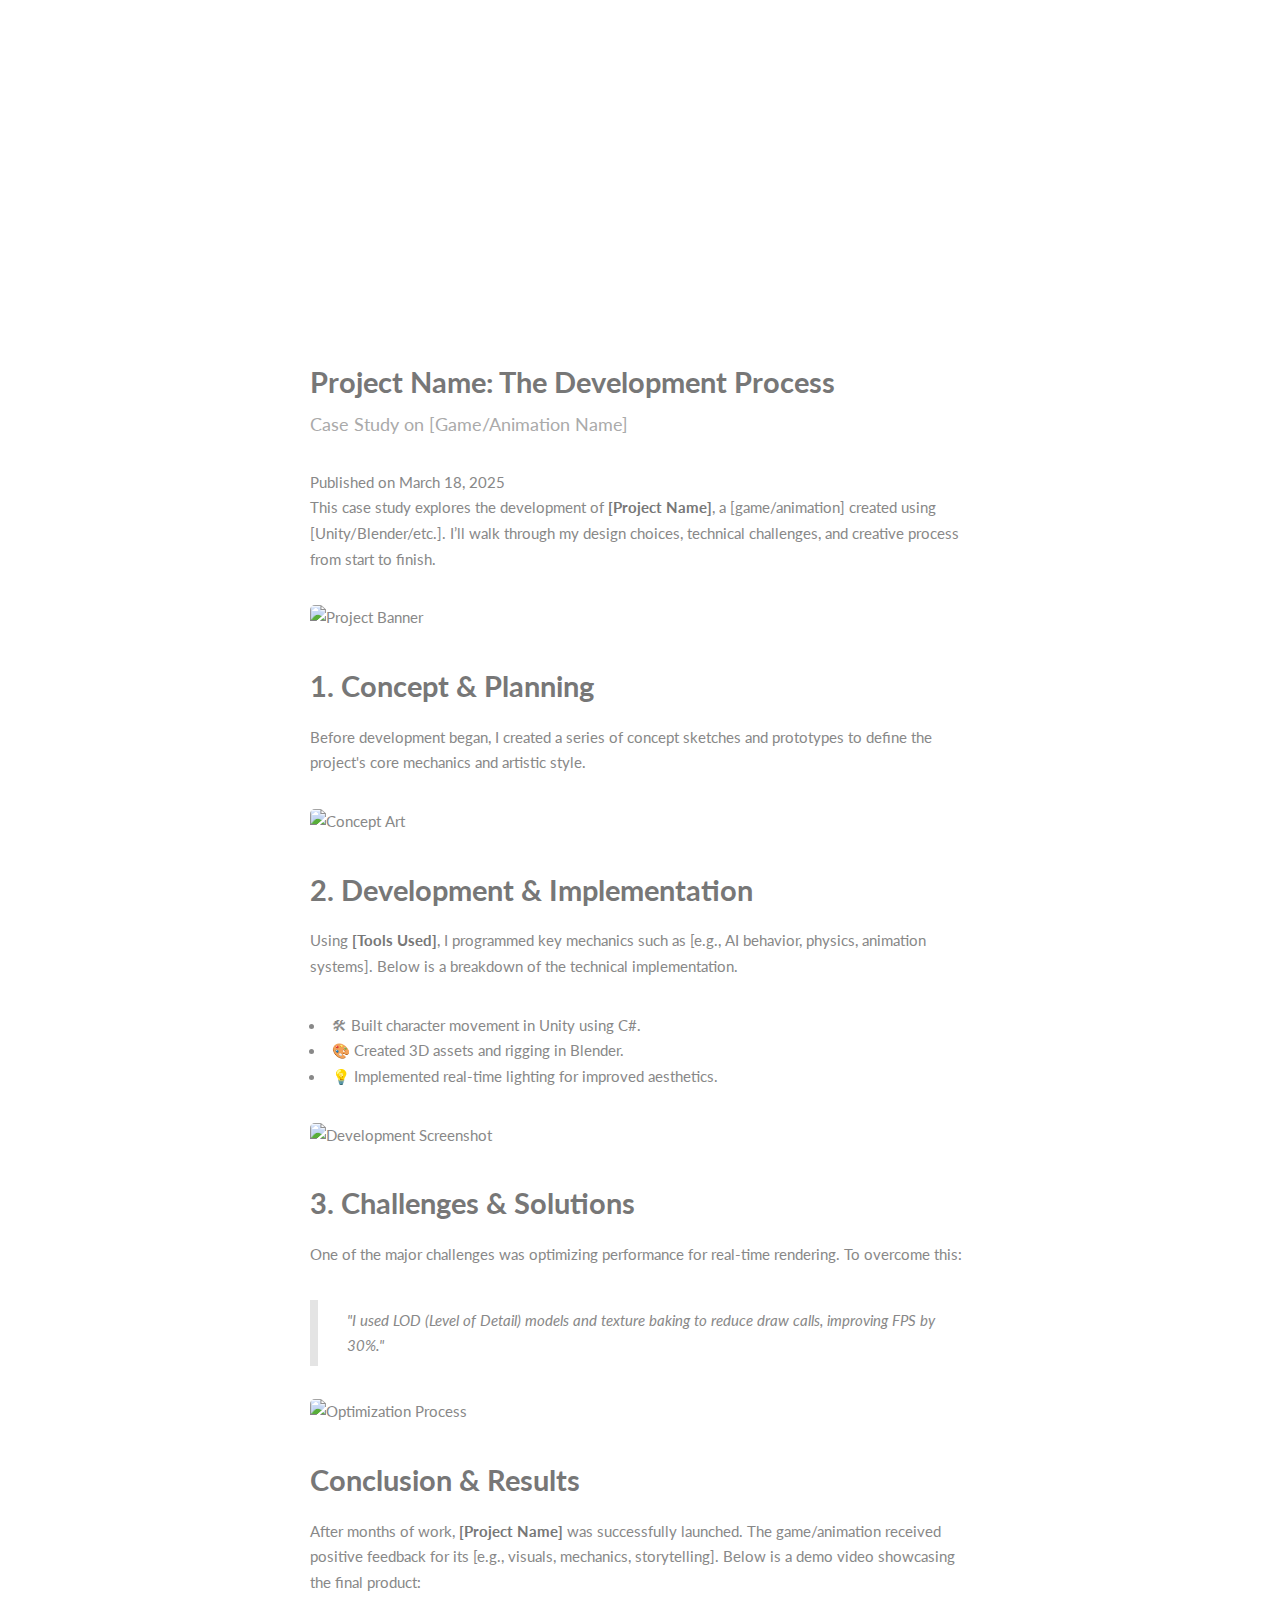
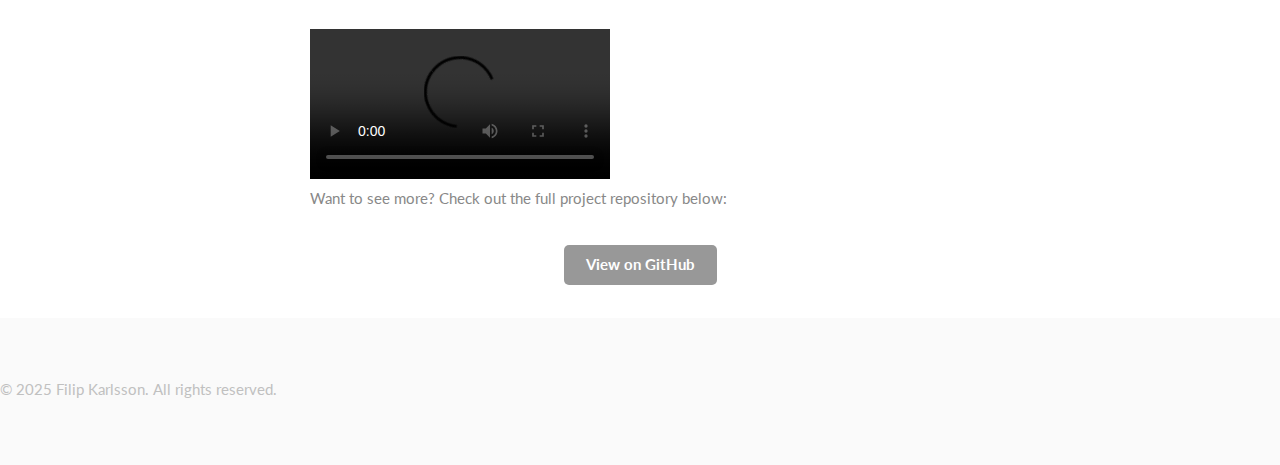
==== firesafe_post.html @ d201d06c "Added case-studies and adjusted styling on smaller devices" ====
<!DOCTYPE HTML>
<!--
    Case Study Template
    Using: Read Only by HTML5 UP
    html5up.net | @ajlkn
-->
<html>
<head>
    <title>Case Study - Project Name</title>
    <meta charset="utf-8">
    <meta name="viewport" content="width=device-width, initial-scale=1, user-scalable=no">
    <link rel="stylesheet" href="assets/css/main.css">
</head>
<body class="is-preload">

    <!-- Wrapper -->
    <div id="post">

        <!-- Main -->

            <article class="container">

                <div class="video-banner" data-position="center">
                    <video autoplay muted loop id="header-video">
                        <source src="images/header_video.mp4" type="video/mp4">
                        Your browser does not support the video tag.
                    </video>
                </div>
                
                <!-- Title Section -->
                <header>
                    <h2>Project Name: The Development Process</h2>
                    <p>Case Study on [Game/Animation Name]</p>
                    <span class="date">Published on March 18, 2025</span>
                </header>

                <!-- Introduction -->
                <section>
                    <p>
                        This case study explores the development of <strong>[Project Name]</strong>, a [game/animation] created using [Unity/Blender/etc.].
                        I’ll walk through my design choices, technical challenges, and creative process from start to finish.
                    </p>
                    <img src="images/project_banner.jpg" alt="Project Banner" class="image fit">
                </section>

                <!-- Section 1: Ideation & Planning -->
                <section>
                    <h2>1. Concept & Planning</h2>
                    <p>
                        Before development began, I created a series of concept sketches and prototypes to define the project's core mechanics and artistic style.
                    </p>
                    <img src="images/concept_art.jpg" alt="Concept Art" class="image fit">
                </section>

                <!-- Section 2: Development Process -->
                <section>
                    <h2>2. Development & Implementation</h2>
                    <p>
                        Using <strong>[Tools Used]</strong>, I programmed key mechanics such as [e.g., AI behavior, physics, animation systems].
                        Below is a breakdown of the technical implementation.
                    </p>
                    <ul>
                        <li>🛠 Built character movement in Unity using C#.</li>
                        <li>🎨 Created 3D assets and rigging in Blender.</li>
                        <li>💡 Implemented real-time lighting for improved aesthetics.</li>
                    </ul>
                    <img src="images/development_screenshot.jpg" alt="Development Screenshot" class="image fit">
                </section>

                <!-- Section 3: Challenges & Solutions -->
                <section>
                    <h2>3. Challenges & Solutions</h2>
                    <p>
                        One of the major challenges was optimizing performance for real-time rendering. To overcome this:
                    </p>
                    <blockquote>
                        "I used LOD (Level of Detail) models and texture baking to reduce draw calls, improving FPS by 30%."
                    </blockquote>
                    <img src="images/optimization.jpg" alt="Optimization Process" class="image fit">
                </section>

                <!-- Conclusion -->
                <section>
                    <h2>Conclusion & Results</h2>
                    <p>
                        After months of work, <strong>[Project Name]</strong> was successfully launched. The game/animation received positive feedback for its
                        [e.g., visuals, mechanics, storytelling]. Below is a demo video showcasing the final product:
                    </p>
                    <video controls class="video fit">
                        <source src="videos/final_demo.mp4" type="video/mp4">
                        Your browser does not support the video tag.
                    </video>
                </section>

                <!-- Call to Action -->
                <footer>
                    <p>Want to see more? Check out the full project repository below:</p>
                    <ul class="actions special">
                        <li><a href="https://github.com/yourrepo" class="button">View on GitHub</a></li>
                    </ul>
                </footer>

            </article>


        <!-- Footer -->
        <footer id="footer">
            <p>© 2025 Filip Karlsson. All rights reserved.</p>
        </footer>

    </div>

    <!-- Scripts -->
    <script src="assets/js/jquery.min.js"></script>
    <script src="assets/js/jquery.scrollex.min.js"></script>
    <script src="assets/js/jquery.scrolly.min.js"></script>
    <script src="assets/js/browser.min.js"></script>
    <script src="assets/js/breakpoints.min.js"></script>
    <script src="assets/js/util.js"></script>
    <script src="assets/js/main.js"></script>

</body>
</html>
---- assets/css/main.css ----
@import url("fontawesome-all.min.css");
@import url("https://fonts.googleapis.com/css?family=Lato:400,400italic,700,700italic|Source+Code+Pro:400");

/*
	Read Only by HTML5 UP
	html5up.net | @ajlkn
	Free for personal and commercial use under the CCA 3.0 license (html5up.net/license)
*/

html, body, div, span, applet, object,
iframe, h1, h2, h3, h4, h5, h6, p, blockquote,
pre, a, abbr, acronym, address, big, cite,
code, del, dfn, em, img, ins, kbd, q, s, samp,
small, strike, strong, sub, sup, tt, var, b,
u, i, center, dl, dt, dd, ol, ul, li, fieldset,
form, label, legend, table, caption, tbody,
tfoot, thead, tr, th, td, article, aside,
canvas, details, embed, figure, figcaption,
footer, header, hgroup, menu, nav, output, ruby,
section, summary, time, mark, audio, video {
	margin: 0;
	padding: 0;
	border: 0;
	font-size: 100%;
	font: inherit;
	vertical-align: baseline;}

article, aside, details, figcaption, figure,
footer, header, hgroup, menu, nav, section {
	display: block;}

body {
	line-height: 1;
}

ol, ul {
	list-style: none;
}

blockquote, q {
	quotes: none;
}

	blockquote:before, blockquote:after, q:before, q:after {
		content: '';
		content: none;
	}

table {
	border-collapse: collapse;
	border-spacing: 0;
}

body {
	-webkit-text-size-adjust: none;
}

mark {
	background-color: transparent;
	color: inherit;
}

input::-moz-focus-inner {
	border: 0;
	padding: 0;
}

input, select, textarea {
	-moz-appearance: none;
	-webkit-appearance: none;
	-ms-appearance: none;
	appearance: none;
}

/* Basic */

	html {
		box-sizing: border-box;
	}

	*, *:before, *:after {
		box-sizing: inherit;
	}

	body {
		background: #fff;
	}

		body.is-preload *, body.is-preload *:before, body.is-preload *:after {
			-moz-animation: none !important;
			-webkit-animation: none !important;
			-ms-animation: none !important;
			animation: none !important;
			-moz-transition: none !important;
			-webkit-transition: none !important;
			-ms-transition: none !important;
			transition: none !important;
		}

	body, input, select, textarea {
		color: #888;
		font-family: "Lato", sans-serif;
		font-size: 16pt;
		font-weight: 400;
		line-height: 1.75em;
	}

	a {
		-moz-transition: color 0.2s ease-in-out, border-color 0.2s ease-in-out;
		-webkit-transition: color 0.2s ease-in-out, border-color 0.2s ease-in-out;
		-ms-transition: color 0.2s ease-in-out, border-color 0.2s ease-in-out;
		transition: color 0.2s ease-in-out, border-color 0.2s ease-in-out;
		border-bottom: solid 1px #e4e4e4;
		color: inherit;
		text-decoration: none;
	}

		a:hover {
			border-bottom-color: transparent;
			color: #4a8cca !important;
		}

	strong, b {
		color: #777;
		font-weight: 700;
	}

	em, i {
		font-style: italic;
	}

	p {
		margin: 0 0 2.25em 0;
	}

	h1, h2, h3, h4, h5, h6 {
		color: #777;
		font-weight: 700;
		line-height: 1em;
		margin: 0 0 0.5625em 0;
	}

		h1 a, h2 a, h3 a, h4 a, h5 a, h6 a {
			border: 0;
			color: inherit;
			text-decoration: none;
		}

	h2 {
		font-size: 2em;
		line-height: 1.5em;
	}

	h3 {
		font-size: 1.75em;
		line-height: 1.5em;
	}

	h4 {
		font-size: 1.25em;
		line-height: 1.5em;
	}

	h5 {
		font-size: 0.9em;
		line-height: 1.5em;
	}

	h6 {
		font-size: 0.7em;
		line-height: 1.5em;
	}

	sub {
		font-size: 0.8em;
		position: relative;
		top: 0.5em;
	}

	sup {
		font-size: 0.8em;
		position: relative;
		top: -0.5em;
	}

	hr {
		border: 0;
		border-bottom: solid 2px #f4f4f4;
		margin: 2.25em 0;
	}

		hr.major {
			margin: 3.375em 0;
		}

	blockquote {
		border-left: solid 8px #e4e4e4;
		font-style: italic;
		margin: 0 0 2.25em 0;
		padding: 0.5em 0 0.5em 2em;
	}

	code[class*="language-"] {
		background: #555;
		border-radius: 5px;
		color: #fff;
		font-family: "Source Code Pro", monospace;
		font-size: 0.8em !important;
		margin: 0 0.25em;
		padding: 0.25em 0.65em;
	}

	pre[class*="language-"] {
		font-family: "Source Code Pro", monospace;
		font-size: 0.8em;
		margin: 0 0 2.25em 0;
	}

		pre code {
			-webkit-overflow-scrolling: touch;
			display: block;
			font-size: 0.8em;
			line-height: 1.5em;
			overflow-x: auto;
			padding: 1em 1.5em;
		}

	.align-left {
		text-align: left;
	}

	.align-center {
		text-align: center;
	}

	.align-right {
		text-align: right;
	}

/* Row */

	.row {
		display: flex;
		flex-wrap: wrap;
		box-sizing: border-box;
		align-items: stretch;
	}

		.row > * {
			box-sizing: border-box;
		}

		.row.gtr-uniform > * > :last-child {
			margin-bottom: 0;
		}

		.row.aln-left {
			justify-content: flex-start;
		}

		.row.aln-center {
			justify-content: center;
		}

		.row.aln-right {
			justify-content: flex-end;
		}

		.row.aln-top {
			align-items: flex-start;
		}

		.row.aln-middle {
			align-items: center;
		}

		.row.aln-bottom {
			align-items: flex-end;
		}

		.row > .imp {
			order: -1;
		}

		.row > .col-1 {
			width: 8.33333%;
		}

		.row > .off-1 {
			margin-left: 8.33333%;
		}

		.row > .col-2 {
			width: 16.66667%;
		}

		.row > .off-2 {
			margin-left: 16.66667%;
		}

		.row > .col-3 {
			width: 25%;
		}

		.row > .off-3 {
			margin-left: 25%;
		}

		.row > .col-4 {
			width: 33.33333%;
		}

		.row > .off-4 {
			margin-left: 33.33333%;
		}

		.row > .col-5 {
			width: 41.66667%;
		}

		.row > .off-5 {
			margin-left: 41.66667%;
		}

		.row > .col-6 {
			width: 50%;
		}

		.row > .off-6 {
			margin-left: 50%;
		}

		.row > .col-7 {
			width: 58.33333%;
		}

		.row > .off-7 {
			margin-left: 58.33333%;
		}

		.row > .col-8 {
			width: 66.66667%;
		}

		.row > .off-8 {
			margin-left: 66.66667%;
		}

		.row > .col-9 {
			width: 75%;
		}

		.row > .off-9 {
			margin-left: 75%;
		}

		.row > .col-10 {
			width: 83.33333%;
		}

		.row > .off-10 {
			margin-left: 83.33333%;
		}

		.row > .col-11 {
			width: 91.66667%;
		}

		.row > .off-11 {
			margin-left: 91.66667%;
		}

		.row > .col-12 {
			width: 100%;
		}

		.row > .off-12 {
			margin-left: 100%;
		}

		.row.gtr-0 {
			margin-top: 0;
			margin-left: 0em;
		}

			.row.gtr-0 > * {
				padding: 0 0 0 0em;
			}

			.row.gtr-0.gtr-uniform {
				margin-top: 0em;
			}

				.row.gtr-0.gtr-uniform > * {
					padding-top: 0em;
				}

		.row.gtr-25 {
			margin-top: 0;
			margin-left: -0.5em;
		}

			.row.gtr-25 > * {
				padding: 0 0 0 0.5em;
			}

			.row.gtr-25.gtr-uniform {
				margin-top: -0.5em;
			}

				.row.gtr-25.gtr-uniform > * {
					padding-top: 0.5em;
				}

		.row.gtr-50 {
			margin-top: 0;
			margin-left: -1em;
		}

			.row.gtr-50 > * {
				padding: 0 0 0 1em;
			}

			.row.gtr-50.gtr-uniform {
				margin-top: -1em;
			}

				.row.gtr-50.gtr-uniform > * {
					padding-top: 1em;
				}

		.row {
			margin-top: 0;
			margin-left: -2em;
		}

			.row > * {
				padding: 0 0 0 2em;
			}

			.row.gtr-uniform {
				margin-top: -2em;
			}

				.row.gtr-uniform > * {
					padding-top: 2em;
				}

		.row.gtr-150 {
			margin-top: 0;
			margin-left: -3em;
		}

			.row.gtr-150 > * {
				padding: 0 0 0 3em;
			}

			.row.gtr-150.gtr-uniform {
				margin-top: -3em;
			}

				.row.gtr-150.gtr-uniform > * {
					padding-top: 3em;
				}

		.row.gtr-200 {
			margin-top: 0;
			margin-left: -4em;
		}

			.row.gtr-200 > * {
				padding: 0 0 0 4em;
			}

			.row.gtr-200.gtr-uniform {
				margin-top: -4em;
			}

				.row.gtr-200.gtr-uniform > * {
					padding-top: 4em;
				}

		@media screen and (max-width: 1680px) {

			.row {
				display: flex;
				flex-wrap: wrap;
				box-sizing: border-box;
				align-items: stretch;
			}

				.row > * {
					box-sizing: border-box;
				}

				.row.gtr-uniform > * > :last-child {
					margin-bottom: 0;
				}

				.row.aln-left {
					justify-content: flex-start;
				}

				.row.aln-center {
					justify-content: center;
				}

				.row.aln-right {
					justify-content: flex-end;
				}

				.row.aln-top {
					align-items: flex-start;
				}

				.row.aln-middle {
					align-items: center;
				}

				.row.aln-bottom {
					align-items: flex-end;
				}

				.row > .imp-xlarge {
					order: -1;
				}

				.row > .col-1-xlarge {
					width: 8.33333%;
				}

				.row > .off-1-xlarge {
					margin-left: 8.33333%;
				}

				.row > .col-2-xlarge {
					width: 16.66667%;
				}

				.row > .off-2-xlarge {
					margin-left: 16.66667%;
				}

				.row > .col-3-xlarge {
					width: 25%;
				}

				.row > .off-3-xlarge {
					margin-left: 25%;
				}

				.row > .col-4-xlarge {
					width: 33.33333%;
				}

				.row > .off-4-xlarge {
					margin-left: 33.33333%;
				}

				.row > .col-5-xlarge {
					width: 41.66667%;
				}

				.row > .off-5-xlarge {
					margin-left: 41.66667%;
				}

				.row > .col-6-xlarge {
					width: 50%;
				}

				.row > .off-6-xlarge {
					margin-left: 50%;
				}

				.row > .col-7-xlarge {
					width: 58.33333%;
				}

				.row > .off-7-xlarge {
					margin-left: 58.33333%;
				}

				.row > .col-8-xlarge {
					width: 66.66667%;
				}

				.row > .off-8-xlarge {
					margin-left: 66.66667%;
				}

				.row > .col-9-xlarge {
					width: 75%;
				}

				.row > .off-9-xlarge {
					margin-left: 75%;
				}

				.row > .col-10-xlarge {
					width: 83.33333%;
				}

				.row > .off-10-xlarge {
					margin-left: 83.33333%;
				}

				.row > .col-11-xlarge {
					width: 91.66667%;
				}

				.row > .off-11-xlarge {
					margin-left: 91.66667%;
				}

				.row > .col-12-xlarge {
					width: 100%;
				}

				.row > .off-12-xlarge {
					margin-left: 100%;
				}

				.row.gtr-0 {
					margin-top: 0;
					margin-left: 0em;
				}

					.row.gtr-0 > * {
						padding: 0 0 0 0em;
					}

					.row.gtr-0.gtr-uniform {
						margin-top: 0em;
					}

						.row.gtr-0.gtr-uniform > * {
							padding-top: 0em;
						}

				.row.gtr-25 {
					margin-top: 0;
					margin-left: -0.5em;
				}

					.row.gtr-25 > * {
						padding: 0 0 0 0.5em;
					}

					.row.gtr-25.gtr-uniform {
						margin-top: -0.5em;
					}

						.row.gtr-25.gtr-uniform > * {
							padding-top: 0.5em;
						}

				.row.gtr-50 {
					margin-top: 0;
					margin-left: -1em;
				}

					.row.gtr-50 > * {
						padding: 0 0 0 1em;
					}

					.row.gtr-50.gtr-uniform {
						margin-top: -1em;
					}

						.row.gtr-50.gtr-uniform > * {
							padding-top: 1em;
						}

				.row {
					margin-top: 0;
					margin-left: -2em;
				}

					.row > * {
						padding: 0 0 0 2em;
					}

					.row.gtr-uniform {
						margin-top: -2em;
					}

						.row.gtr-uniform > * {
							padding-top: 2em;
						}

				.row.gtr-150 {
					margin-top: 0;
					margin-left: -3em;
				}

					.row.gtr-150 > * {
						padding: 0 0 0 3em;
					}

					.row.gtr-150.gtr-uniform {
						margin-top: -3em;
					}

						.row.gtr-150.gtr-uniform > * {
							padding-top: 3em;
						}

				.row.gtr-200 {
					margin-top: 0;
					margin-left: -4em;
				}

					.row.gtr-200 > * {
						padding: 0 0 0 4em;
					}

					.row.gtr-200.gtr-uniform {
						margin-top: -4em;
					}

						.row.gtr-200.gtr-uniform > * {
							padding-top: 4em;
						}

		}

		@media screen and (max-width: 1280px) {

			.row {
				display: flex;
				flex-wrap: wrap;
				box-sizing: border-box;
				align-items: stretch;
			}

				.row > * {
					box-sizing: border-box;
				}

				.row.gtr-uniform > * > :last-child {
					margin-bottom: 0;
				}

				.row.aln-left {
					justify-content: flex-start;
				}

				.row.aln-center {
					justify-content: center;
				}

				.row.aln-right {
					justify-content: flex-end;
				}

				.row.aln-top {
					align-items: flex-start;
				}

				.row.aln-middle {
					align-items: center;
				}

				.row.aln-bottom {
					align-items: flex-end;
				}

				.row > .imp-large {
					order: -1;
				}

				.row > .col-1-large {
					width: 8.33333%;
				}

				.row > .off-1-large {
					margin-left: 8.33333%;
				}

				.row > .col-2-large {
					width: 16.66667%;
				}

				.row > .off-2-large {
					margin-left: 16.66667%;
				}

				.row > .col-3-large {
					width: 25%;
				}

				.row > .off-3-large {
					margin-left: 25%;
				}

				.row > .col-4-large {
					width: 33.33333%;
				}

				.row > .off-4-large {
					margin-left: 33.33333%;
				}

				.row > .col-5-large {
					width: 41.66667%;
				}

				.row > .off-5-large {
					margin-left: 41.66667%;
				}

				.row > .col-6-large {
					width: 50%;
				}

				.row > .off-6-large {
					margin-left: 50%;
				}

				.row > .col-7-large {
					width: 58.33333%;
				}

				.row > .off-7-large {
					margin-left: 58.33333%;
				}

				.row > .col-8-large {
					width: 66.66667%;
				}

				.row > .off-8-large {
					margin-left: 66.66667%;
				}

				.row > .col-9-large {
					width: 75%;
				}

				.row > .off-9-large {
					margin-left: 75%;
				}

				.row > .col-10-large {
					width: 83.33333%;
				}

				.row > .off-10-large {
					margin-left: 83.33333%;
				}

				.row > .col-11-large {
					width: 91.66667%;
				}

				.row > .off-11-large {
					margin-left: 91.66667%;
				}

				.row > .col-12-large {
					width: 100%;
				}

				.row > .off-12-large {
					margin-left: 100%;
				}

				.row.gtr-0 {
					margin-top: 0;
					margin-left: 0em;
				}

					.row.gtr-0 > * {
						padding: 0 0 0 0em;
					}

					.row.gtr-0.gtr-uniform {
						margin-top: 0em;
					}

						.row.gtr-0.gtr-uniform > * {
							padding-top: 0em;
						}

				.row.gtr-25 {
					margin-top: 0;
					margin-left: -0.375em;
				}

					.row.gtr-25 > * {
						padding: 0 0 0 0.375em;
					}

					.row.gtr-25.gtr-uniform {
						margin-top: -0.375em;
					}

						.row.gtr-25.gtr-uniform > * {
							padding-top: 0.375em;
						}

				.row.gtr-50 {
					margin-top: 0;
					margin-left: -0.75em;
				}

					.row.gtr-50 > * {
						padding: 0 0 0 0.75em;
					}

					.row.gtr-50.gtr-uniform {
						margin-top: -0.75em;
					}

						.row.gtr-50.gtr-uniform > * {
							padding-top: 0.75em;
						}

				.row {
					margin-top: 0;
					margin-left: -1.5em;
				}

					.row > * {
						padding: 0 0 0 1.5em;
					}

					.row.gtr-uniform {
						margin-top: -1.5em;
					}

						.row.gtr-uniform > * {
							padding-top: 1.5em;
						}

				.row.gtr-150 {
					margin-top: 0;
					margin-left: -2.25em;
				}

					.row.gtr-150 > * {
						padding: 0 0 0 2.25em;
					}

					.row.gtr-150.gtr-uniform {
						margin-top: -2.25em;
					}

						.row.gtr-150.gtr-uniform > * {
							padding-top: 2.25em;
						}

				.row.gtr-200 {
					margin-top: 0;
					margin-left: -3em;
				}

					.row.gtr-200 > * {
						padding: 0 0 0 3em;
					}

					.row.gtr-200.gtr-uniform {
						margin-top: -3em;
					}

						.row.gtr-200.gtr-uniform > * {
							padding-top: 3em;
						}

		}

		@media screen and (max-width: 1024px) {

			.row {
				display: flex;
				flex-wrap: wrap;
				box-sizing: border-box;
				align-items: stretch;
			}

				.row > * {
					box-sizing: border-box;
				}

				.row.gtr-uniform > * > :last-child {
					margin-bottom: 0;
				}

				.row.aln-left {
					justify-content: flex-start;
				}

				.row.aln-center {
					justify-content: center;
				}

				.row.aln-right {
					justify-content: flex-end;
				}

				.row.aln-top {
					align-items: flex-start;
				}

				.row.aln-middle {
					align-items: center;
				}

				.row.aln-bottom {
					align-items: flex-end;
				}

				.row > .imp-medium {
					order: -1;
				}

				.row > .col-1-medium {
					width: 8.33333%;
				}

				.row > .off-1-medium {
					margin-left: 8.33333%;
				}

				.row > .col-2-medium {
					width: 16.66667%;
				}

				.row > .off-2-medium {
					margin-left: 16.66667%;
				}

				.row > .col-3-medium {
					width: 25%;
				}

				.row > .off-3-medium {
					margin-left: 25%;
				}

				.row > .col-4-medium {
					width: 33.33333%;
				}

				.row > .off-4-medium {
					margin-left: 33.33333%;
				}

				.row > .col-5-medium {
					width: 41.66667%;
				}

				.row > .off-5-medium {
					margin-left: 41.66667%;
				}

				.row > .col-6-medium {
					width: 50%;
				}

				.row > .off-6-medium {
					margin-left: 50%;
				}

				.row > .col-7-medium {
					width: 58.33333%;
				}

				.row > .off-7-medium {
					margin-left: 58.33333%;
				}

				.row > .col-8-medium {
					width: 66.66667%;
				}

				.row > .off-8-medium {
					margin-left: 66.66667%;
				}

				.row > .col-9-medium {
					width: 75%;
				}

				.row > .off-9-medium {
					margin-left: 75%;
				}

				.row > .col-10-medium {
					width: 83.33333%;
				}

				.row > .off-10-medium {
					margin-left: 83.33333%;
				}

				.row > .col-11-medium {
					width: 91.66667%;
				}

				.row > .off-11-medium {
					margin-left: 91.66667%;
				}

				.row > .col-12-medium {
					width: 100%;
				}

				.row > .off-12-medium {
					margin-left: 100%;
				}

				.row.gtr-0 {
					margin-top: 0;
					margin-left: 0em;
				}

					.row.gtr-0 > * {
						padding: 0 0 0 0em;
					}

					.row.gtr-0.gtr-uniform {
						margin-top: 0em;
					}

						.row.gtr-0.gtr-uniform > * {
							padding-top: 0em;
						}

				.row.gtr-25 {
					margin-top: 0;
					margin-left: -0.375em;
				}

					.row.gtr-25 > * {
						padding: 0 0 0 0.375em;
					}

					.row.gtr-25.gtr-uniform {
						margin-top: -0.375em;
					}

						.row.gtr-25.gtr-uniform > * {
							padding-top: 0.375em;
						}

				.row.gtr-50 {
					margin-top: 0;
					margin-left: -0.75em;
				}

					.row.gtr-50 > * {
						padding: 0 0 0 0.75em;
					}

					.row.gtr-50.gtr-uniform {
						margin-top: -0.75em;
					}

						.row.gtr-50.gtr-uniform > * {
							padding-top: 0.75em;
						}

				.row {
					margin-top: 0;
					margin-left: -1.5em;
				}

					.row > * {
						padding: 0 0 0 1.5em;
					}

					.row.gtr-uniform {
						margin-top: -1.5em;
					}

						.row.gtr-uniform > * {
							padding-top: 1.5em;
						}

				.row.gtr-150 {
					margin-top: 0;
					margin-left: -2.25em;
				}

					.row.gtr-150 > * {
						padding: 0 0 0 2.25em;
					}

					.row.gtr-150.gtr-uniform {
						margin-top: -2.25em;
					}

						.row.gtr-150.gtr-uniform > * {
							padding-top: 2.25em;
						}

				.row.gtr-200 {
					margin-top: 0;
					margin-left: -3em;
				}

					.row.gtr-200 > * {
						padding: 0 0 0 3em;
					}

					.row.gtr-200.gtr-uniform {
						margin-top: -3em;
					}

						.row.gtr-200.gtr-uniform > * {
							padding-top: 3em;
						}

		}

		@media screen and (max-width: 736px) {

			.row {
				display: flex;
				flex-wrap: wrap;
				box-sizing: border-box;
				align-items: stretch;
			}

				.row > * {
					box-sizing: border-box;
				}

				.row.gtr-uniform > * > :last-child {
					margin-bottom: 0;
				}

				.row.aln-left {
					justify-content: flex-start;
				}

				.row.aln-center {
					justify-content: center;
				}

				.row.aln-right {
					justify-content: flex-end;
				}

				.row.aln-top {
					align-items: flex-start;
				}

				.row.aln-middle {
					align-items: center;
				}

				.row.aln-bottom {
					align-items: flex-end;
				}

				.row > .imp-small {
					order: -1;
				}

				.row > .col-1-small {
					width: 8.33333%;
				}

				.row > .off-1-small {
					margin-left: 8.33333%;
				}

				.row > .col-2-small {
					width: 16.66667%;
				}

				.row > .off-2-small {
					margin-left: 16.66667%;
				}

				.row > .col-3-small {
					width: 25%;
				}

				.row > .off-3-small {
					margin-left: 25%;
				}

				.row > .col-4-small {
					width: 33.33333%;
				}

				.row > .off-4-small {
					margin-left: 33.33333%;
				}

				.row > .col-5-small {
					width: 41.66667%;
				}

				.row > .off-5-small {
					margin-left: 41.66667%;
				}

				.row > .col-6-small {
					width: 50%;
				}

				.row > .off-6-small {
					margin-left: 50%;
				}

				.row > .col-7-small {
					width: 58.33333%;
				}

				.row > .off-7-small {
					margin-left: 58.33333%;
				}

				.row > .col-8-small {
					width: 66.66667%;
				}

				.row > .off-8-small {
					margin-left: 66.66667%;
				}

				.row > .col-9-small {
					width: 75%;
				}

				.row > .off-9-small {
					margin-left: 75%;
				}

				.row > .col-10-small {
					width: 83.33333%;
				}

				.row > .off-10-small {
					margin-left: 83.33333%;
				}

				.row > .col-11-small {
					width: 91.66667%;
				}

				.row > .off-11-small {
					margin-left: 91.66667%;
				}

				.row > .col-12-small {
					width: 100%;
				}

				.row > .off-12-small {
					margin-left: 100%;
				}

				.row.gtr-0 {
					margin-top: 0;
					margin-left: 0em;
				}

					.row.gtr-0 > * {
						padding: 0 0 0 0em;
					}

					.row.gtr-0.gtr-uniform {
						margin-top: 0em;
					}

						.row.gtr-0.gtr-uniform > * {
							padding-top: 0em;
						}

				.row.gtr-25 {
					margin-top: 0;
					margin-left: -0.3125em;
				}

					.row.gtr-25 > * {
						padding: 0 0 0 0.3125em;
					}

					.row.gtr-25.gtr-uniform {
						margin-top: -0.3125em;
					}

						.row.gtr-25.gtr-uniform > * {
							padding-top: 0.3125em;
						}

				.row.gtr-50 {
					margin-top: 0;
					margin-left: -0.625em;
				}

					.row.gtr-50 > * {
						padding: 0 0 0 0.625em;
					}

					.row.gtr-50.gtr-uniform {
						margin-top: -0.625em;
					}

						.row.gtr-50.gtr-uniform > * {
							padding-top: 0.625em;
						}

				.row {
					margin-top: 0;
					margin-left: -1.25em;
				}

					.row > * {
						padding: 0 0 0 1.25em;
					}

					.row.gtr-uniform {
						margin-top: -1.25em;
					}

						.row.gtr-uniform > * {
							padding-top: 1.25em;
						}

				.row.gtr-150 {
					margin-top: 0;
					margin-left: -1.875em;
				}

					.row.gtr-150 > * {
						padding: 0 0 0 1.875em;
					}

					.row.gtr-150.gtr-uniform {
						margin-top: -1.875em;
					}

						.row.gtr-150.gtr-uniform > * {
							padding-top: 1.875em;
						}

				.row.gtr-200 {
					margin-top: 0;
					margin-left: -2.5em;
				}

					.row.gtr-200 > * {
						padding: 0 0 0 2.5em;
					}

					.row.gtr-200.gtr-uniform {
						margin-top: -2.5em;
					}

						.row.gtr-200.gtr-uniform > * {
							padding-top: 2.5em;
						}

		}

		@media screen and (max-width: 480px) {

			.row {
				display: flex;
				flex-wrap: wrap;
				box-sizing: border-box;
				align-items: stretch;
			}

				.row > * {
					box-sizing: border-box;
				}

				.row.gtr-uniform > * > :last-child {
					margin-bottom: 0;
				}

				.row.aln-left {
					justify-content: flex-start;
				}

				.row.aln-center {
					justify-content: center;
				}

				.row.aln-right {
					justify-content: flex-end;
				}

				.row.aln-top {
					align-items: flex-start;
				}

				.row.aln-middle {
					align-items: center;
				}

				.row.aln-bottom {
					align-items: flex-end;
				}

				.row > .imp-xsmall {
					order: -1;
				}

				.row > .col-1-xsmall {
					width: 8.33333%;
				}

				.row > .off-1-xsmall {
					margin-left: 8.33333%;
				}

				.row > .col-2-xsmall {
					width: 16.66667%;
				}

				.row > .off-2-xsmall {
					margin-left: 16.66667%;
				}

				.row > .col-3-xsmall {
					width: 25%;
				}

				.row > .off-3-xsmall {
					margin-left: 25%;
				}

				.row > .col-4-xsmall {
					width: 33.33333%;
				}

				.row > .off-4-xsmall {
					margin-left: 33.33333%;
				}

				.row > .col-5-xsmall {
					width: 41.66667%;
				}

				.row > .off-5-xsmall {
					margin-left: 41.66667%;
				}

				.row > .col-6-xsmall {
					width: 50%;
				}

				.row > .off-6-xsmall {
					margin-left: 50%;
				}

				.row > .col-7-xsmall {
					width: 58.33333%;
				}

				.row > .off-7-xsmall {
					margin-left: 58.33333%;
				}

				.row > .col-8-xsmall {
					width: 66.66667%;
				}

				.row > .off-8-xsmall {
					margin-left: 66.66667%;
				}

				.row > .col-9-xsmall {
					width: 75%;
				}

				.row > .off-9-xsmall {
					margin-left: 75%;
				}

				.row > .col-10-xsmall {
					width: 83.33333%;
				}

				.row > .off-10-xsmall {
					margin-left: 83.33333%;
				}

				.row > .col-11-xsmall {
					width: 91.66667%;
				}

				.row > .off-11-xsmall {
					margin-left: 91.66667%;
				}

				.row > .col-12-xsmall {
					width: 100%;
				}

				.row > .off-12-xsmall {
					margin-left: 100%;
				}

				.row.gtr-0 {
					margin-top: 0;
					margin-left: 0em;
				}

					.row.gtr-0 > * {
						padding: 0 0 0 0em;
					}

					.row.gtr-0.gtr-uniform {
						margin-top: 0em;
					}

						.row.gtr-0.gtr-uniform > * {
							padding-top: 0em;
						}

				.row.gtr-25 {
					margin-top: 0;
					margin-left: -0.3125em;
				}

					.row.gtr-25 > * {
						padding: 0 0 0 0.3125em;
					}

					.row.gtr-25.gtr-uniform {
						margin-top: -0.3125em;
					}

						.row.gtr-25.gtr-uniform > * {
							padding-top: 0.3125em;
						}

				.row.gtr-50 {
					margin-top: 0;
					margin-left: -0.625em;
				}

					.row.gtr-50 > * {
						padding: 0 0 0 0.625em;
					}

					.row.gtr-50.gtr-uniform {
						margin-top: -0.625em;
					}

						.row.gtr-50.gtr-uniform > * {
							padding-top: 0.625em;
						}

				.row {
					margin-top: 0;
					margin-left: -1.25em;
				}

					.row > * {
						padding: 0 0 0 1.25em;
					}

					.row.gtr-uniform {
						margin-top: -1.25em;
					}

						.row.gtr-uniform > * {
							padding-top: 1.25em;
						}

				.row.gtr-150 {
					margin-top: 0;
					margin-left: -1.875em;
				}

					.row.gtr-150 > * {
						padding: 0 0 0 1.875em;
					}

					.row.gtr-150.gtr-uniform {
						margin-top: -1.875em;
					}

						.row.gtr-150.gtr-uniform > * {
							padding-top: 1.875em;
						}

				.row.gtr-200 {
					margin-top: 0;
					margin-left: -2.5em;
				}

					.row.gtr-200 > * {
						padding: 0 0 0 2.5em;
					}

					.row.gtr-200.gtr-uniform {
						margin-top: -2.5em;
					}

						.row.gtr-200.gtr-uniform > * {
							padding-top: 2.5em;
						}

		}


/* Container */

	.container {
		margin: 0 auto;
		max-width: calc(100% - 4.5em);
		width: 45em;
	}

		.container.xsmall {
			width: 11.25em;
		}

		.container.small {
			width: 22.5em;
		}

		.container.medium {
			width: 33.75em;
		}

		.container.large {
			width: 56.25em;
		}

		.container.xlarge {
			width: 67.5em;
		}

		.container.max {
			width: 100%;
		}

		@media screen and (max-width: 1024px) {

			.container {
				width: 100% !important;
			}

		}

		@media screen and (max-width: 480px) {

			.container {
				max-width: calc(100% - 3.375em);
			}

		}

/* Section/Article */

	section.special, article.special {
		text-align: center;
	}

	header p {
		color: #aaa;
		position: relative;
		margin: 0 0 1.6875em 0;
	}

	header h2 + p {
		font-size: 1.25em;
		margin-top: -0.5em;
		line-height: 1.5em;
	}

	header h3 + p {
		font-size: 1.1em;
		margin-top: -0.35em;
		line-height: 1.5em;
	}

	header h4 + p,
	header h5 + p,
	header h6 + p {
		font-size: 0.9em;
		margin-top: -0.25em;
		line-height: 1.5em;
	}

	header.major h2 {
		color: #4a8cca;
		font-size: 3.5em;
	}

		header.major h2 + p {
			color: #777;
			font-size: 1.75em;
			font-weight: 700;
			margin-top: -0.75em;
		}

/* Form */

	form {
		margin: 0 0 2.25em 0;
	}

	label {
		color: #777;
		display: block;
		font-size: 0.9em;
		font-weight: 700;
		margin: 0 0 1.125em 0;
	}

	input::-moz-focus-inner {
		border: 0;
		padding: 0;
	}

	input[type="text"],
	input[type="password"],
	input[type="email"],
	select,
	textarea {
		-moz-appearance: none;
		-webkit-appearance: none;
		-ms-appearance: none;
		appearance: none;
		border-radius: 5px;
		border: none;
		border: solid 2px #e4e4e4;
		color: inherit;
		display: block;
		outline: 0;
		padding: 0 1em;
		text-decoration: none;
		width: 100%;
	}

		input[type="text"]:invalid,
		input[type="password"]:invalid,
		input[type="email"]:invalid,
		select:invalid,
		textarea:invalid {
			box-shadow: none;
		}

		input[type="text"]:focus,
		input[type="password"]:focus,
		input[type="email"]:focus,
		select:focus,
		textarea:focus {
			border-color: #4a8cca;
		}

	select {
		background-image: url("data:image/svg+xml;charset=utf8,%3Csvg xmlns='http://www.w3.org/2000/svg' width='40' height='40' preserveAspectRatio='none' viewBox='0 0 40 40'%3E%3Cpath d='M9.4,12.3l10.4,10.4l10.4-10.4c0.2-0.2,0.5-0.4,0.9-0.4c0.3,0,0.6,0.1,0.9,0.4l3.3,3.3c0.2,0.2,0.4,0.5,0.4,0.9 c0,0.4-0.1,0.6-0.4,0.9L20.7,31.9c-0.2,0.2-0.5,0.4-0.9,0.4c-0.3,0-0.6-0.1-0.9-0.4L4.3,17.3c-0.2-0.2-0.4-0.5-0.4-0.9 c0-0.4,0.1-0.6,0.4-0.9l3.3-3.3c0.2-0.2,0.5-0.4,0.9-0.4S9.1,12.1,9.4,12.3z' fill='%23e4e4e4' /%3E%3C/svg%3E");
		background-size: 1.25em;
		background-repeat: no-repeat;
		background-position: calc(100% - 1em) center;
		height: 2.75em;
		padding-right: 2.75em;
		text-overflow: ellipsis;
	}

		select option {
			color: #777;
			background: #fff;
		}

		select:focus::-ms-value {
			background-color: transparent;
		}

		select::-ms-expand {
			display: none;
		}

	input[type="text"],
	input[type="password"],
	input[type="email"],
	select {
		height: 2.75em;
	}

	textarea {
		padding: 0.75em 1em;
	}

	input[type="checkbox"],
	input[type="radio"] {
		-moz-appearance: none;
		-webkit-appearance: none;
		-ms-appearance: none;
		appearance: none;
		display: block;
		float: left;
		margin-right: -2em;
		opacity: 0;
		width: 1em;
		z-index: -1;
	}

		input[type="checkbox"] + label,
		input[type="radio"] + label {
			text-decoration: none;
			color: #888;
			cursor: pointer;
			display: inline-block;
			font-size: 1em;
			font-weight: 400;
			padding-left: 2.4em;
			padding-right: 0.75em;
			position: relative;
		}

			input[type="checkbox"] + label:before,
			input[type="radio"] + label:before {
				-moz-osx-font-smoothing: grayscale;
				-webkit-font-smoothing: antialiased;
				display: inline-block;
				font-style: normal;
				font-variant: normal;
				text-rendering: auto;
				line-height: 1;
				text-transform: none !important;
				font-family: 'Font Awesome 5 Free';
				font-weight: 900;
			}

			input[type="checkbox"] + label:before,
			input[type="radio"] + label:before {
				background: #fafafa;
				border-radius: 5px;
				border: solid 2px #e4e4e4;
				content: '';
				display: inline-block;
				font-size: 0.8em;
				height: 2.0625em;
				left: 0;
				line-height: 2.0625em;
				position: absolute;
				text-align: center;
				top: 0;
				width: 2.0625em;
			}

		input[type="checkbox"]:checked + label:before,
		input[type="radio"]:checked + label:before {
			background: #989898;
			border-color: #989898;
			color: #ffffff;
			content: '\f00c';
		}

		input[type="checkbox"]:focus + label:before,
		input[type="radio"]:focus + label:before {
			border-color: #4a8cca;
		}

	input[type="checkbox"] + label:before {
		border-radius: 5px;
	}

	input[type="radio"] + label:before {
		border-radius: 100%;
	}

	::-webkit-input-placeholder {
		color: #aaa !important;
		font-style: italic;
		opacity: 1.0;
	}

	:-moz-placeholder {
		color: #aaa !important;
		font-style: italic;
		opacity: 1.0;
	}

	::-moz-placeholder {
		color: #aaa !important;
		font-style: italic;
		opacity: 1.0;
	}

	:-ms-input-placeholder {
		color: #aaa !important;
		font-style: italic;
		opacity: 1.0;
	}

/* Title Video Banner */
#header-video {
    width: 100%;
    height: 100%;
    object-fit: cover;
}
.video-banner {
    position: relative;
    width: 100%;
    height: 40vh; /* Full viewport height */
}


/* Box */

	.box {
		border-radius: 5px;
		border: solid 2px #e4e4e4;
		margin-bottom: 2.25em;
		padding: 1.5em;
	}

		.box > :last-child,
		.box > :last-child > :last-child,
		.box > :last-child > :last-child > :last-child {
			margin-bottom: 0;
		}

		.box.alt {
			border: 0;
			border-radius: 0;
			padding: 0;
		}

/* Icon */

	.icon {
		text-decoration: none;
		border-bottom: none;
		position: relative;
	}

		.icon:before {
			-moz-osx-font-smoothing: grayscale;
			-webkit-font-smoothing: antialiased;
			display: inline-block;
			font-style: normal;
			font-variant: normal;
			text-rendering: auto;
			line-height: 1;
			text-transform: none !important;
			font-family: 'Font Awesome 5 Free';
			font-weight: 400;
		}

		.icon > .label {
			display: none;
		}

		.icon:before {
			line-height: inherit;
		}

		.icon.solid:before {
			font-weight: 900;
		}

		.icon.brands:before {
			font-family: 'Font Awesome 5 Brands';
		}

/* Image */

	.image {
		border-radius: 5px;
		border: 0;
		display: inline-block;
		position: relative;
	}

		.image[data-position] img {
			-moz-object-fit: cover;
			-webkit-object-fit: cover;
			-ms-object-fit: cover;
			object-fit: cover;
			display: block;
			position: absolute;
			top: 0;
			left: 0;
			width: 100%;
			height: 100%;
		}

		.image[data-position="top left"] img {
			-moz-object-position: top left;
			-webkit-object-position: top left;
			-ms-object-position: top left;
			object-position: top left;
		}

		.image[data-position="top"] img {
			-moz-object-position: top;
			-webkit-object-position: top;
			-ms-object-position: top;
			object-position: top;
		}

		.image[data-position="top right"] img {
			-moz-object-position: top right;
			-webkit-object-position: top right;
			-ms-object-position: top right;
			object-position: top right;
		}

		.image[data-position="right"] img {
			-moz-object-position: right;
			-webkit-object-position: right;
			-ms-object-position: right;
			object-position: right;
		}

		.image[data-position="bottom right"] img {
			-moz-object-position: bottom right;
			-webkit-object-position: bottom right;
			-ms-object-position: bottom right;
			object-position: bottom right;
		}

		.image[data-position="bottom"] img {
			-moz-object-position: bottom;
			-webkit-object-position: bottom;
			-ms-object-position: bottom;
			object-position: bottom;
		}

		.image[data-position="bottom left"] img {
			-moz-object-position: bottom left;
			-webkit-object-position: bottom left;
			-ms-object-position: bottom left;
			object-position: bottom left;
		}

		.image[data-position="left"] img {
			-moz-object-position: left;
			-webkit-object-position: left;
			-ms-object-position: left;
			object-position: left;
		}

		.image[data-position="center"] img {
			-moz-object-position: center;
			-webkit-object-position: center;
			-ms-object-position: center;
			object-position: center;
		}

		.image[data-position="25% 25%"] img {
			-moz-object-position: 25% 25%;
			-webkit-object-position: 25% 25%;
			-ms-object-position: 25% 25%;
			object-position: 25% 25%;
		}

		.image[data-position="75% 25%"] img {
			-moz-object-position: 75% 25%;
			-webkit-object-position: 75% 25%;
			-ms-object-position: 75% 25%;
			object-position: 75% 25%;
		}

		.image[data-position="75% 75%"] img {
			-moz-object-position: 75% 75%;
			-webkit-object-position: 75% 75%;
			-ms-object-position: 75% 75%;
			object-position: 75% 75%;
		}

		.image[data-position="25% 75%"] img {
			-moz-object-position: 25% 75%;
			-webkit-object-position: 25% 75%;
			-ms-object-position: 25% 75%;
			object-position: 25% 75%;
		}

		.image img {
			border-radius: 5px;
			display: block;
		}

		.image.left {
			float: left;
			margin: 0 2.5em 2em 0;
			top: 0.25em;
		}

		.image.right {
			float: right;
			margin: 0 0 2em 2.5em;
			top: 0.25em;
		}

		.image.fit {
			display: block;
			margin: 0 0 2.25em 0;
			width: 100%;
		}

			.image.fit img {
				display: block;
				width: 100%;
			}

		.image.avatar {
			border-radius: 100%;
			overflow: hidden;
		}

			.image.avatar img {
				border-radius: 100%;
				display: block;
				width: 100%;
			}

		.image.main {
			display: block;
			height: 20em;
			border-radius: 0;
		}

			.image.main img {
				border-radius: 0;
			}

/* List */

	ol {
		list-style: decimal;
		margin: 0 0 2.25em 0;
		padding-left: 1.25em;
	}

		ol li {
			padding-left: 0.25em;
		}

	ul {
		list-style: disc;
		margin: 0 0 2.25em 0;
		padding-left: 1em;
	}

		ul li {
			padding-left: 0.5em;
		}

		ul.alt {
			list-style: none;
			padding-left: 0;
		}

			ul.alt li {
				border-top: solid 2px #f4f4f4;
				padding: 0.5em 0;
			}

				ul.alt li:first-child {
					border-top: 0;
					padding-top: 0;
				}

	dl {
		margin: 0 0 2.25em 0;
	}

/* Actions */

	ul.actions {
		display: -moz-flex;
		display: -webkit-flex;
		display: -ms-flex;
		display: flex;
		cursor: default;
		list-style: none;
		margin-left: -1.125em;
		padding-left: 0;
	}

		ul.actions li {
			padding: 0 0 0 1.125em;
			vertical-align: middle;
		}

		ul.actions.special {
			-moz-justify-content: center;
			-webkit-justify-content: center;
			-ms-justify-content: center;
			justify-content: center;
			width: 100%;
			margin-left: 0;
		}

			ul.actions.special li:first-child {
				padding-left: 0;
			}

		ul.actions.stacked {
			-moz-flex-direction: column;
			-webkit-flex-direction: column;
			-ms-flex-direction: column;
			flex-direction: column;
			margin-left: 0;
		}

			ul.actions.stacked li {
				padding: 1.125em 0 0 0;
			}

				ul.actions.stacked li:first-child {
					padding-top: 0;
				}

		ul.actions.fit {
			width: calc(100% + 1.125em);
		}

			ul.actions.fit li {
				-moz-flex-grow: 1;
				-webkit-flex-grow: 1;
				-ms-flex-grow: 1;
				flex-grow: 1;
				-moz-flex-shrink: 1;
				-webkit-flex-shrink: 1;
				-ms-flex-shrink: 1;
				flex-shrink: 1;
				width: 100%;
			}

				ul.actions.fit li > * {
					width: 100%;
				}

			ul.actions.fit.stacked {
				width: 100%;
			}

		@media screen and (max-width: 480px) {

			ul.actions:not(.fixed) {
				-moz-flex-direction: column;
				-webkit-flex-direction: column;
				-ms-flex-direction: column;
				flex-direction: column;
				margin-left: 0;
				width: 100% !important;
			}

				ul.actions:not(.fixed) li {
					-moz-flex-grow: 1;
					-webkit-flex-grow: 1;
					-ms-flex-grow: 1;
					flex-grow: 1;
					-moz-flex-shrink: 1;
					-webkit-flex-shrink: 1;
					-ms-flex-shrink: 1;
					flex-shrink: 1;
					padding: 1.125em 0 0 0;
					text-align: center;
					width: 100%;
				}

					ul.actions:not(.fixed) li > * {
						width: 100%;
					}

					ul.actions:not(.fixed) li:first-child {
						padding-top: 0;
					}

					ul.actions:not(.fixed) li input[type="submit"],
					ul.actions:not(.fixed) li input[type="reset"],
					ul.actions:not(.fixed) li input[type="button"],
					ul.actions:not(.fixed) li button,
					ul.actions:not(.fixed) li .button {
						width: 100%;
					}

						ul.actions:not(.fixed) li input[type="submit"].icon:before,
						ul.actions:not(.fixed) li input[type="reset"].icon:before,
						ul.actions:not(.fixed) li input[type="button"].icon:before,
						ul.actions:not(.fixed) li button.icon:before,
						ul.actions:not(.fixed) li .button.icon:before {
							margin-left: -0.5rem;
						}

		}

/* Feature Icons */

	ul.feature-icons {
		list-style: none;
		padding-left: 0;
	}

		ul.feature-icons li {
			text-decoration: none;
			display: inline-block;
			margin: 0 0 1.6875em 0;
			padding: 0.35em 0 0 3.5em;
			position: relative;
			vertical-align: top;
			width: 48%;
		}

			ul.feature-icons li:before {
				-moz-osx-font-smoothing: grayscale;
				-webkit-font-smoothing: antialiased;
				display: inline-block;
				font-style: normal;
				font-variant: normal;
				text-rendering: auto;
				line-height: 1;
				text-transform: none !important;
				font-family: 'Font Awesome 5 Free';
				font-weight: 400;
			}

			ul.feature-icons li:before {
				background: #4a8cca;
				border-radius: 100%;
				color: #ffffff;
				display: block;
				height: 2.5em;
				left: 0;
				line-height: 2.5em;
				position: absolute;
				text-align: center;
				top: 0;
				width: 2.5em;
			}

/* Icons */

	ul.icons {
		cursor: default;
		list-style: none;
		padding-left: 0;
	}

		ul.icons li {
			display: inline-block;
			padding: 0 1em 0 0;
		}

			ul.icons li:last-child {
				padding-right: 0 !important;
			}

			ul.icons li .icon:before {
				font-size: 1.25em;
			}

/* Table */

	.table-wrapper {
		-webkit-overflow-scrolling: touch;
		overflow-x: auto;
	}

	table {
		margin: 0 0 2.25em 0;
		width: 100%;
	}

		table tbody tr {
			border: solid 2px #f4f4f4;
			border-left: 0;
			border-right: 0;
		}

			table tbody tr:nth-child(2n + 1) {
				background-color: #fafafa;
			}

		table td {
			padding: 0.75em 0.75em;
		}

		table th {
			color: #777;
			font-size: 0.9em;
			font-weight: 700;
			padding: 0 0.75em 0.75em 0.75em;
			text-align: left;
		}

		table thead {
			border-bottom: solid 4px #e4e4e4;
		}

		table tfoot {
			border-top: solid 4px #e4e4e4;
		}

		table.alt {
			border-collapse: separate;
		}

			table.alt tbody tr td {
				border: solid 2px #e4e4e4;
				border-left-width: 0;
				border-top-width: 0;
			}

				table.alt tbody tr td:first-child {
					border-left-width: 2px;
				}

			table.alt tbody tr:first-child td {
				border-top-width: 2px;
			}

			table.alt thead {
				border-bottom: 0;
			}

			table.alt tfoot {
				border-top: 0;
			}

/* Button */

	input[type="submit"],
	input[type="reset"],
	input[type="button"],
	.button {
		-moz-appearance: none;
		-webkit-appearance: none;
		-ms-appearance: none;
		appearance: none;
		-moz-transition: background-color 0.2s ease-in-out, color 0.2s ease-in-out;
		-webkit-transition: background-color 0.2s ease-in-out, color 0.2s ease-in-out;
		-ms-transition: background-color 0.2s ease-in-out, color 0.2s ease-in-out;
		transition: background-color 0.2s ease-in-out, color 0.2s ease-in-out;
		background-color: #989898;
		border-radius: 5px;
		border: 0;
		color: #ffffff !important;
		cursor: pointer;
		display: inline-block;
		font-weight: 700;
		height: 2.75em;
		line-height: 2.75em;
		padding: 0 1.5em;
		text-align: center;
		text-decoration: none;
		white-space: nowrap;
	}

		input[type="submit"]:hover,
		input[type="reset"]:hover,
		input[type="button"]:hover,
		.button:hover {
			background-color: #a5a5a5;
			color: #ffffff !important;
		}

		input[type="submit"]:active,
		input[type="reset"]:active,
		input[type="button"]:active,
		.button:active {
			background-color: #8b8b8b;
		}

		input[type="submit"].icon,
		input[type="reset"].icon,
		input[type="button"].icon,
		.button.icon {
			padding-left: 1.35em;
		}

			input[type="submit"].icon:before,
			input[type="reset"].icon:before,
			input[type="button"].icon:before,
			.button.icon:before {
				margin-right: 0.5em;
			}

		input[type="submit"].fit,
		input[type="reset"].fit,
		input[type="button"].fit,
		.button.fit {
			width: 100%;
		}

		input[type="submit"].small,
		input[type="reset"].small,
		input[type="button"].small,
		.button.small {
			font-size: 0.8em;
		}

		input[type="submit"].large,
		input[type="reset"].large,
		input[type="button"].large,
		.button.large {
			font-size: 1.35em;
		}

		input[type="submit"].alt,
		input[type="reset"].alt,
		input[type="button"].alt,
		.button.alt {
			background-color: transparent;
			box-shadow: inset 0 0 0 2px #e4e4e4;
			color: #777 !important;
		}

			input[type="submit"].alt:hover,
			input[type="reset"].alt:hover,
			input[type="button"].alt:hover,
			.button.alt:hover {
				background-color: #f4f4f4;
				color: #777 !important;
			}

			input[type="submit"].alt:active,
			input[type="reset"].alt:active,
			input[type="button"].alt:active,
			.button.alt:active {
				background-color: #eaeaea;
			}

			input[type="submit"].alt.icon:before,
			input[type="reset"].alt.icon:before,
			input[type="button"].alt.icon:before,
			.button.alt.icon:before {
				color: #aaa;
			}

		input[type="submit"].primary,
		input[type="reset"].primary,
		input[type="button"].primary,
		.button.primary {
			background-color: #67a3db;
			color: #ffffff !important;
		}

			input[type="submit"].primary:hover,
			input[type="reset"].primary:hover,
			input[type="button"].primary:hover,
			.button.primary:hover {
				background-color: #5e9fd0;
			}

			input[type="submit"].primary:active,
			input[type="reset"].primary:active,
			input[type="button"].primary:active,
			.button.primary:active {
				background-color: #619ad3;
			}

		input[type="submit"].disabled, input[type="submit"]:disabled,
		input[type="reset"].disabled,
		input[type="reset"]:disabled,
		input[type="button"].disabled,
		input[type="button"]:disabled,
		.button.disabled,
		.button:disabled {
			background-color: #888 !important;
			box-shadow: inset 0 -0.15em 0 0 rgba(0, 0, 0, 0.15);
			color: #fff !important;
			cursor: default;
			opacity: 0.25;
		}

/* Features */

	.features article {
		border-top: solid 3px #f4f4f4;
		margin-bottom: 2.25em;
		padding-top: 2.25em;
	}

		.features article:first-child {
			border-top: 0;
			padding-top: 0;
		}

		.features article .image {
			display: inline-block;
			padding-right: 2.5em;
			vertical-align: middle;
			width: 48%;
		}

			.features article .image img {
				display: block;
				width: 100%;
			}

		.features article .inner {
			display: inline-block;
			vertical-align: middle;
			width: 50%;
		}

			.features article .inner > :last-child {
				margin-bottom: 0;
			}

/* Header */

	#header {
		display: -moz-flex;
		display: -webkit-flex;
		display: -ms-flex;
		display: flex;
		-moz-flex-direction: column;
		-webkit-flex-direction: column;
		-ms-flex-direction: column;
		flex-direction: column;
		-moz-justify-content: space-between;
		-webkit-justify-content: space-between;
		-ms-justify-content: space-between;
		justify-content: space-between;
		background: #4a8cca;
		color: #d2f2e9;
		height: 100%;
		overflow-y: auto;
		position: fixed;
		text-align: center;
		top: 0;
		width: 23em;
		left: 0;
	}

		#header h1, #header h2, #header h3, #header h4, #header h5, #header h6 {
			color: #ffffff;
		}

			#header h1 a, #header h2 a, #header h3 a, #header h4 a, #header h5 a, #header h6 a {
				color: #ffffff;
			}

		#header header p {
			color: #b7eadc;
		}

		#header a {
			color: #d2f2e9;
		}

			#header a:hover {
				color: #ffffff !important;
			}

		#header > header {
			-moz-flex-shrink: 0;
			-webkit-flex-shrink: 0;
			-ms-flex-shrink: 0;
			flex-shrink: 0;
			padding: 3em;
		}

			#header > header .avatar {
				display: block;
				margin: 0 auto 2.25em auto;
				width: 8em;
			}

			#header > header h1 {
				font-size: 1.75em;
				margin: 0;
			}

			#header > header p {
				color: #d2f2e9;
				font-style: italic;
				margin: 1em 0 0 0;
			}

		#header > footer {
			-moz-flex-shrink: 0;
			-webkit-flex-shrink: 0;
			-ms-flex-shrink: 0;
			flex-shrink: 0;
			bottom: 0;
			left: 0;
			padding: 2em;
			width: 100%;
		}

			#header > footer .icons {
				margin: 0;
			}

				#header > footer .icons li a {
					color: #b7eadc;
				}

		#header > nav {
			-moz-flex-grow: 1;
			-webkit-flex-grow: 1;
			-ms-flex-grow: 1;
			flex-grow: 1;
		}

			#header > nav ul {
				list-style: none;
				margin: 0;
				padding: 0;
			}

				#header > nav ul li {
					border-top: solid 2px #252b7c;
					display: block;
					padding: 0;
				}

					#header > nav ul li a {
						-moz-transition: none;
						-webkit-transition: none;
						-ms-transition: none;
						transition: none;
						border: 0;
						color: #ffffff !important;
						display: block;
						padding: 0.85em 0;
						text-decoration: none;
					}

						#header > nav ul li a.active {
							background: #fff;
							color: #4a8cca !important;
						}

					#header > nav ul li:first-child {
						border-top: 0;
					}

/* Wrapper */

	#wrapper {
		background: #fff;
		padding-left: 23em;
	}

/* Main */


	#main > section {
		border-top: solid 6px #f4f4f4;
	}

		#main > section > .container {
			padding: 6em 0 4em 0;
		}

		#main > section:first-child {
			border-top: 0;
		}

/* Footer */

	#footer {
		background: #fafafa;
		border-top: 0;
		color: #c0c0c0;
		overflow: hidden;
		padding: 4em 0 2em 0;
	}

		#footer .copyright {
			line-height: 1em;
			list-style: none;
			padding: 0;
		}

			#footer .copyright li {
				border-left: solid 1px #d4d4d4;
				display: inline-block;
				font-size: 0.8em;
				margin-left: 1em;
				padding-left: 1em;
			}

				#footer .copyright li:first-child {
					border-left: 0;
					margin-left: 0;
					padding-left: 0;
				}

				#footer .copyright li a {
					color: inherit;
				}

/* XLarge */

	@media screen and (max-width: 1680px) {

		/* Basic */

			body, input, select, textarea {
				font-size: 13pt;
			}

		/* Header */

			#header {
				width: 21em;
			}

				#header > header {
					padding: 2em;
				}

				#header > footer {
					padding: 1.5em;
				}

		/* Wrapper */

			#wrapper {
				padding-left: 21em;
			}

		/* Main */

			#main > section > .container {
				padding: 4em 0 2em 0;
			}

	}

/* Large */

	@media screen and (max-width: 1280px) {

		/* Basic */

			body, input, select, textarea {
				font-size: 11pt;
			}

		/* Header */

			#header {
				width: 20em;
			}

		/* Wrapper */

			#wrapper {
				padding-left: 20em;
			}

	}

/* Medium */

	#titleBar {
		display: none;
	}

	@media screen and (max-width: 1024px) {

		/* Basic */

			html, body {
				overflow-x: hidden;
			}

			body, input, select, textarea {
				font-size: 12pt;
			}

		/* Image */

			.image.left, .image.right {
				max-width: 40%;
			}

				.image.left img, .image.right img {
					width: 100%;
				}

			.image.main {
				height: 20em;
			}

		/* Header */

			#header {
				-moz-backface-visibility: hidden;
				-webkit-backface-visibility: hidden;
				-ms-backface-visibility: hidden;
				backface-visibility: hidden;
				-moz-transition: -moz-transform 0.5s ease;
				-webkit-transition: -webkit-transform 0.5s ease;
				-ms-transition: -ms-transform 0.5s ease;
				transition: transform 0.5s ease;
				display: block;
				height: 100%;
				overflow-y: auto;
				position: fixed;
				top: 0;
				width: 23em;
				z-index: 10002;
				
				-moz-transform: translateX(-23em);
				-webkit-transform: translateX(-23em);
				-ms-transform: translateX(-23em);
				transform: translateX(-23em);
				
				left: 0;
			}

				#header > footer {
					bottom: auto;
					left: auto;
					margin: 0.5em 0 0 0;
					position: relative;
					right: auto;
					top: auto;
				}

		/* Wrapper */

			#wrapper {
				-moz-backface-visibility: hidden;
				-webkit-backface-visibility: hidden;
				-ms-backface-visibility: hidden;
				backface-visibility: hidden;
				-moz-transition: -moz-transform 0.5s ease;
				-webkit-transition: -webkit-transform 0.5s ease;
				-ms-transition: -ms-transform 0.5s ease;
				transition: transform 0.5s ease;
				padding: 0 0 1px 0;
				/*padding-left: 23em;*/
			}

		/* Header Panel */

			#titleBar {
				display: none;
				/* -moz-backface-visibility: hidden;
				-webkit-backface-visibility: hidden;
				-ms-backface-visibility: hidden;
				backface-visibility: hidden;
				-moz-transition: -moz-transform 0.5s ease;
				-webkit-transition: -webkit-transform 0.5s ease;
				-ms-transition: -ms-transform 0.5s ease;
				transition: transform 0.5s ease;
				display: block;
				height: 44px;
				left: 0;
				position: fixed;
				top: 0;
				width: 100%;
				z-index: 10001;
				background: #222;
				color: #fff;
				min-width: 320px; */
			}

				#titleBar .title {
					color: #fff;
					display: block;
					font-weight: 700;
					height: 44px;
					line-height: 44px;
					padding: 0 1em;
					width: 100%;
					text-align: left;
				}

					#titleBar .title a {
						border: 0;
						text-decoration: none;
					}

				#titleBar .toggle {
					text-decoration: none;
					height: 4em;
					position: absolute;
					top: 0;
					width: 0em;
					border: 0;
					outline: 0;
					right: 0;
				}

					#titleBar .toggle:before {
						-moz-osx-font-smoothing: grayscale;
						-webkit-font-smoothing: antialiased;
						display: inline-block;
						font-style: normal;
						font-variant: normal;
						text-rendering: auto;
						line-height: 1;
						text-transform: none !important;
						font-family: 'Font Awesome 5 Free';
						font-weight: 900;
					}

					#titleBar .toggle:before {
						background: #4a8cca;
						color: #ffffff;
						content: '\f0c9';
						display: block;
						font-size: 18px;
						height: 44px;
						line-height: 44px;
						position: absolute;
						text-align: center;
						top: 0;
						width: 0px;
						right: 0;
					}

			body.header-visible #wrapper, body.header-visible #titleBar {
				-moz-transform: translateX(23em);
				-webkit-transform: translateX(23em);
				-ms-transform: translateX(23em);
				transform: translateX(23em);
			}

			body.header-visible #header {
				-moz-transform: translateX(0);
				-webkit-transform: translateX(0);
				-ms-transform: translateX(0);
				transform: translateX(0); 
			}

	}

/* Small */

	@media screen and (max-width: 736px) {

		/* Basic */

			body, input, select, textarea {
				font-size: 12pt;
			}

			h1 br, h2 br, h3 br, h4 br, h5 br, h6 br {
				display: none;
			}

			h2 {
				font-size: 1.75em;
			}

			h3 {
				font-size: 1.5em;
			}

			h4 {
				font-size: 1em;
			}

		/* Image */

			.image.left {
				margin: 0 1.5em 1em 0;
			}

			.image.right {
				margin: 0 0 1em 1.5em;
			}

			.image.main {
				height: 12em;
			}

		/* Section/Article */

			header br {
				display: none;
			}

			header.major h2 {
				font-size: 2.5em;
			}

				header.major h2 + p {
					font-size: 1.5em;
				}

		/* Features */

			.features article .image {
				display: block;
				margin: 0 0 2.25em 0;
				padding-right: 0;
				width: 100%;
			}

			.features article .inner {
				display: block;
				width: 100%;
			}

		/* Header */

			#header {
				width: 17em;
				-moz-transform: translateX(-17em);
				-webkit-transform: translateX(-17em);
				-ms-transform: translateX(-17em);
				transform: translateX(-17em);
				right: 0;
			}

				#header > header {
					padding: em;
				}

					#header > header .avatar {
						margin: 0 auto 1.6875em auto;
						width: 6em;
					}

					#header > header h1 {
						font-size: 1.5em;
					}

					#header > header p {
						margin: 1em 0 0 0;
					}

				#header > footer {
					padding: 1.5em;
				}

		/* Main */

			#main > section > .container {
				padding: 2em 0 0 0;
			}

		/* Footer */

			#footer {
				text-align: center;
			}

				#footer .copyright li {
					border-left: 0;
					display: block;
					line-height: 1.75em;
					margin: 0.75em 0 0 0;
					padding-left: 0;
				}

					#footer .copyright li:first-child {
						margin-top: 0;
					}

		/* Header Panel */
	    #titleBar {
			display: none;
			width: 0px;
		}
			#titleBar .toggle {
				display: none;
			}

				#titleBar .toggle:before {
					display: none;
					font-size: 14px;
					width: 0px;
				}

	}

/* XSmall */

	@media screen and (max-width: 480px) {

				/* Header Panel */
		#titleBar {
			display: none;
		}
		/* Basic */

			html, body {
				min-width: 320px;
			}

			body, input, select, textarea {
				font-size: 12pt;
			}

		/* List */

			ul.actions {
				margin: 0 0 2.25em 0;
			}

				ul.actions li {
					display: block;
					padding: 1.125em 0 0 0;
					text-align: center;
					width: 100%;
				}

					ul.actions li:first-child {
						padding-top: 0;
					}

					ul.actions li > * {
						width: 100%;
						margin: 0 !important;
					}

						ul.actions li > *.icon:before {
							margin-left: -2em;
						}

				ul.actions.small li {
					padding: 0.5625em 0 0 0;
				}

					ul.actions.small li:first-child {
						padding-top: 0;
					}

			ul.feature-icons li {
				display: block;
				width: 100%;
			}

		/* Button */

			input[type="submit"],
			input[type="reset"],
			input[type="button"],
			.button {
				padding: 0;
			}

	}
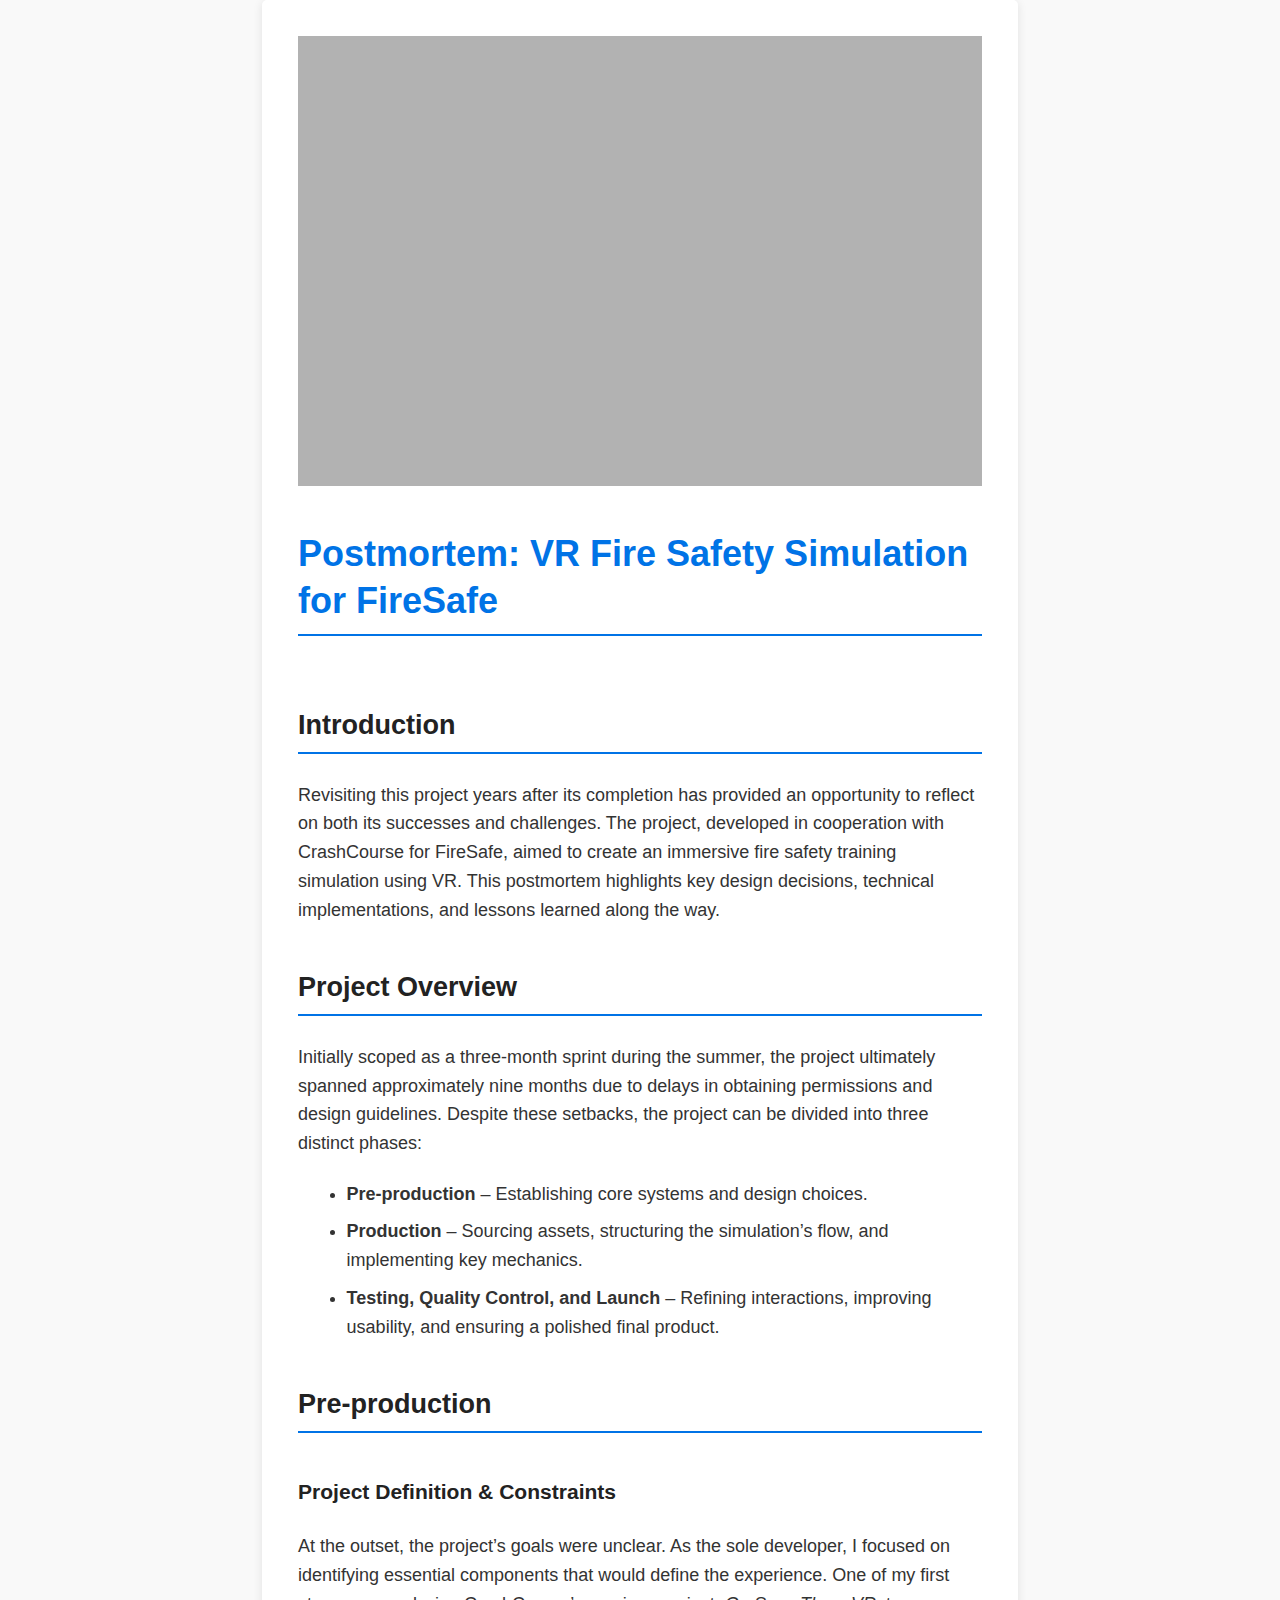
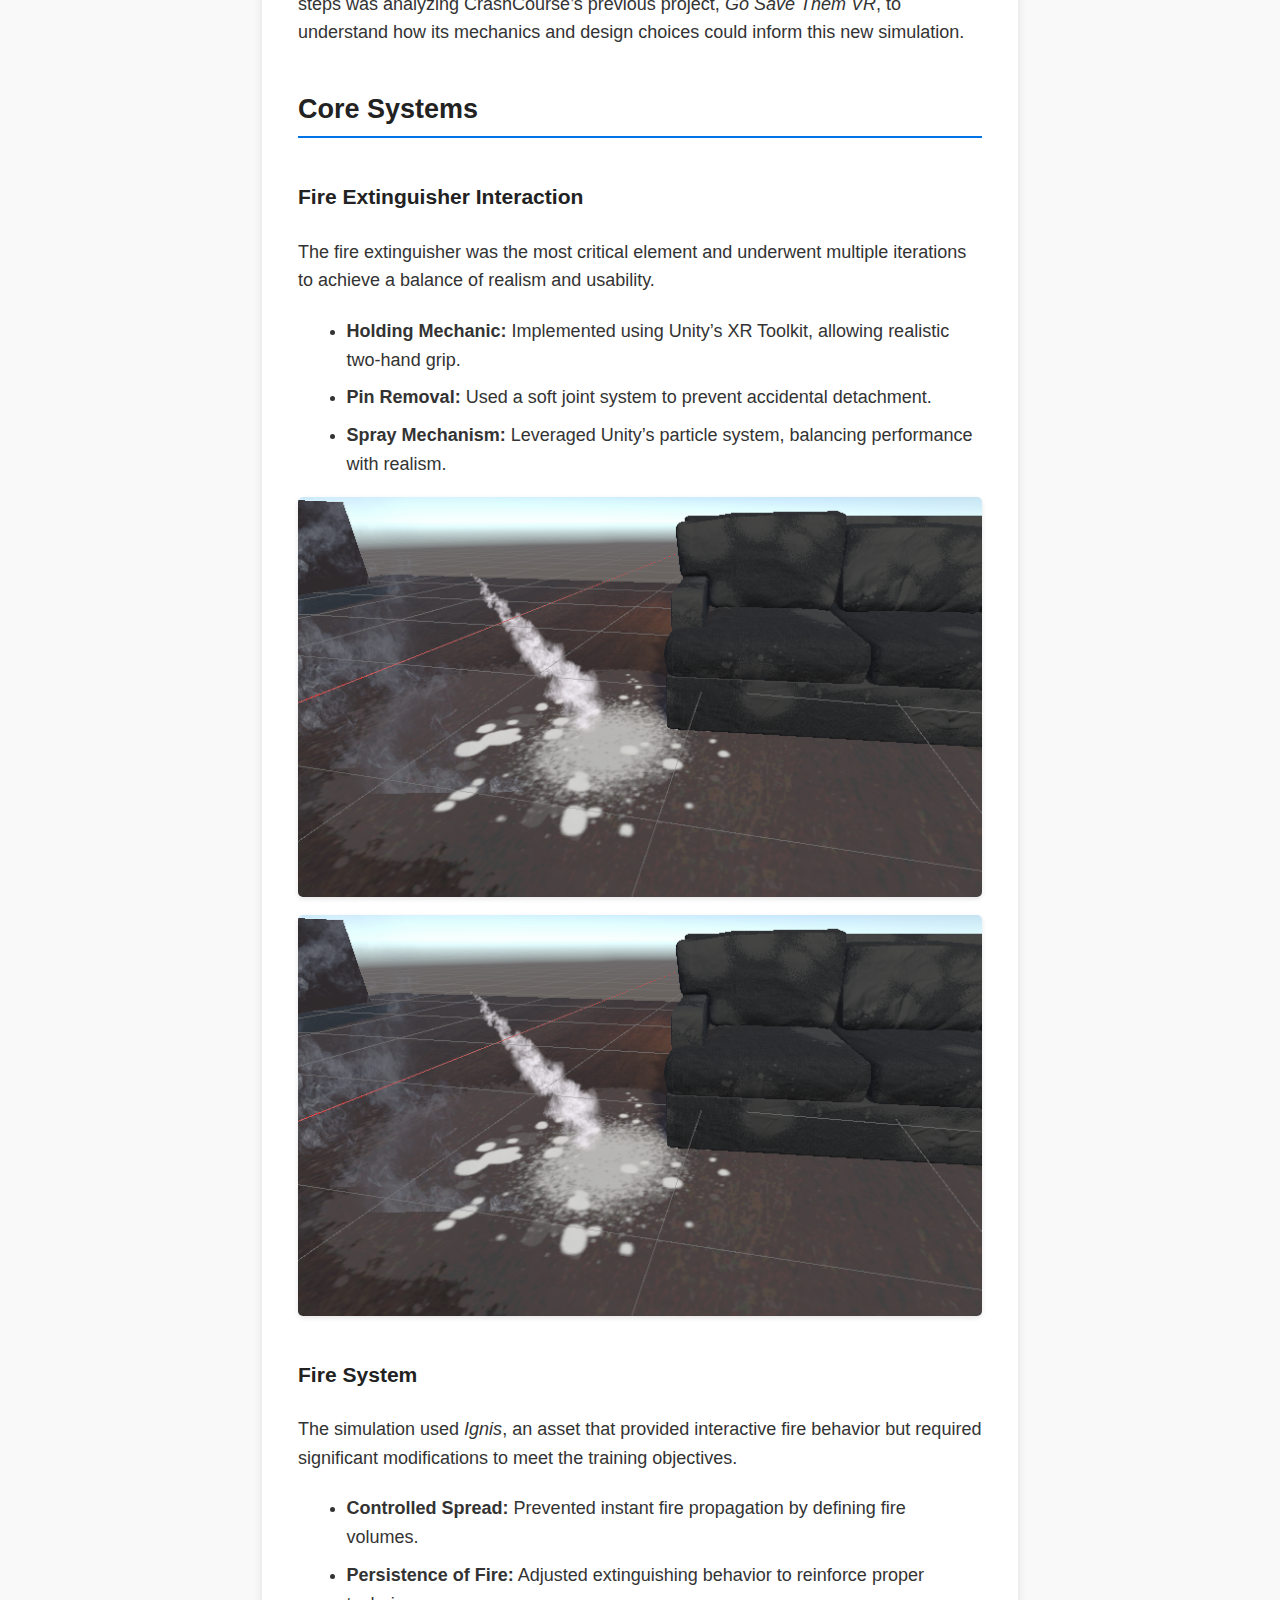
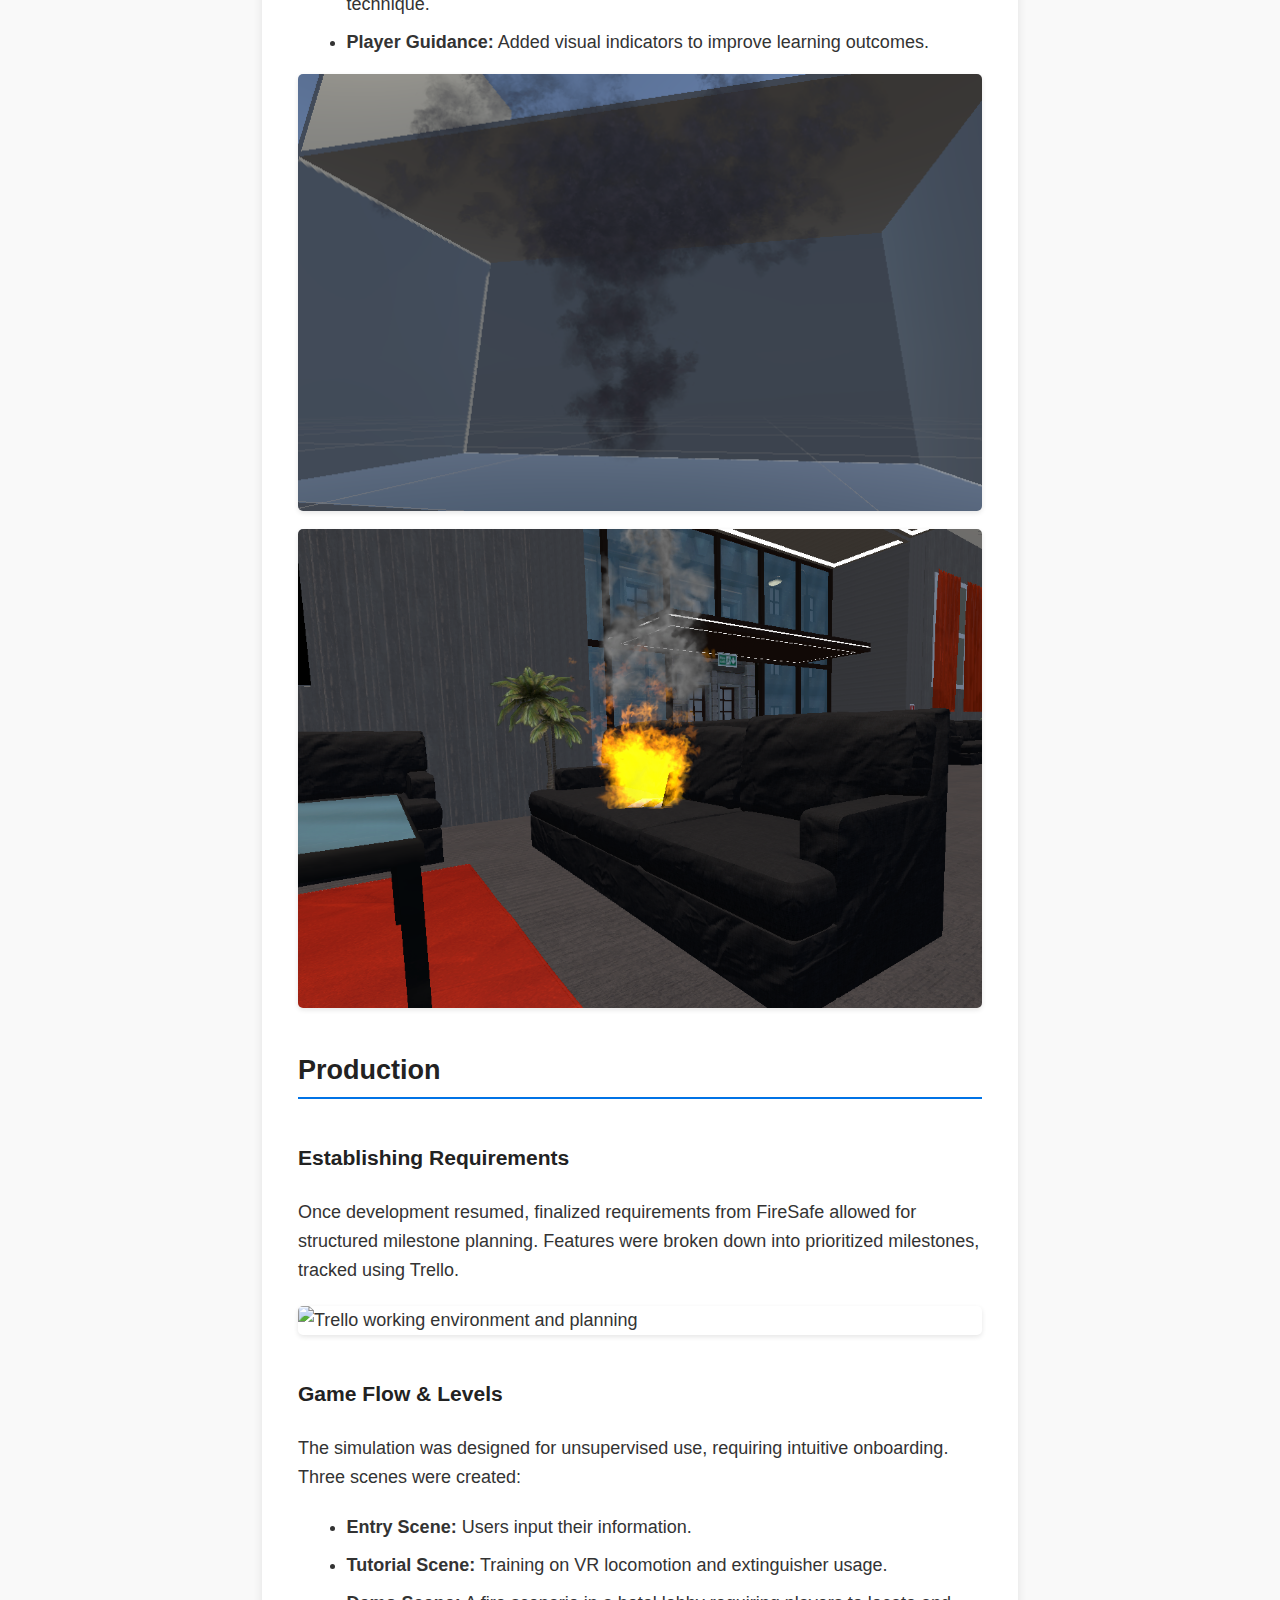
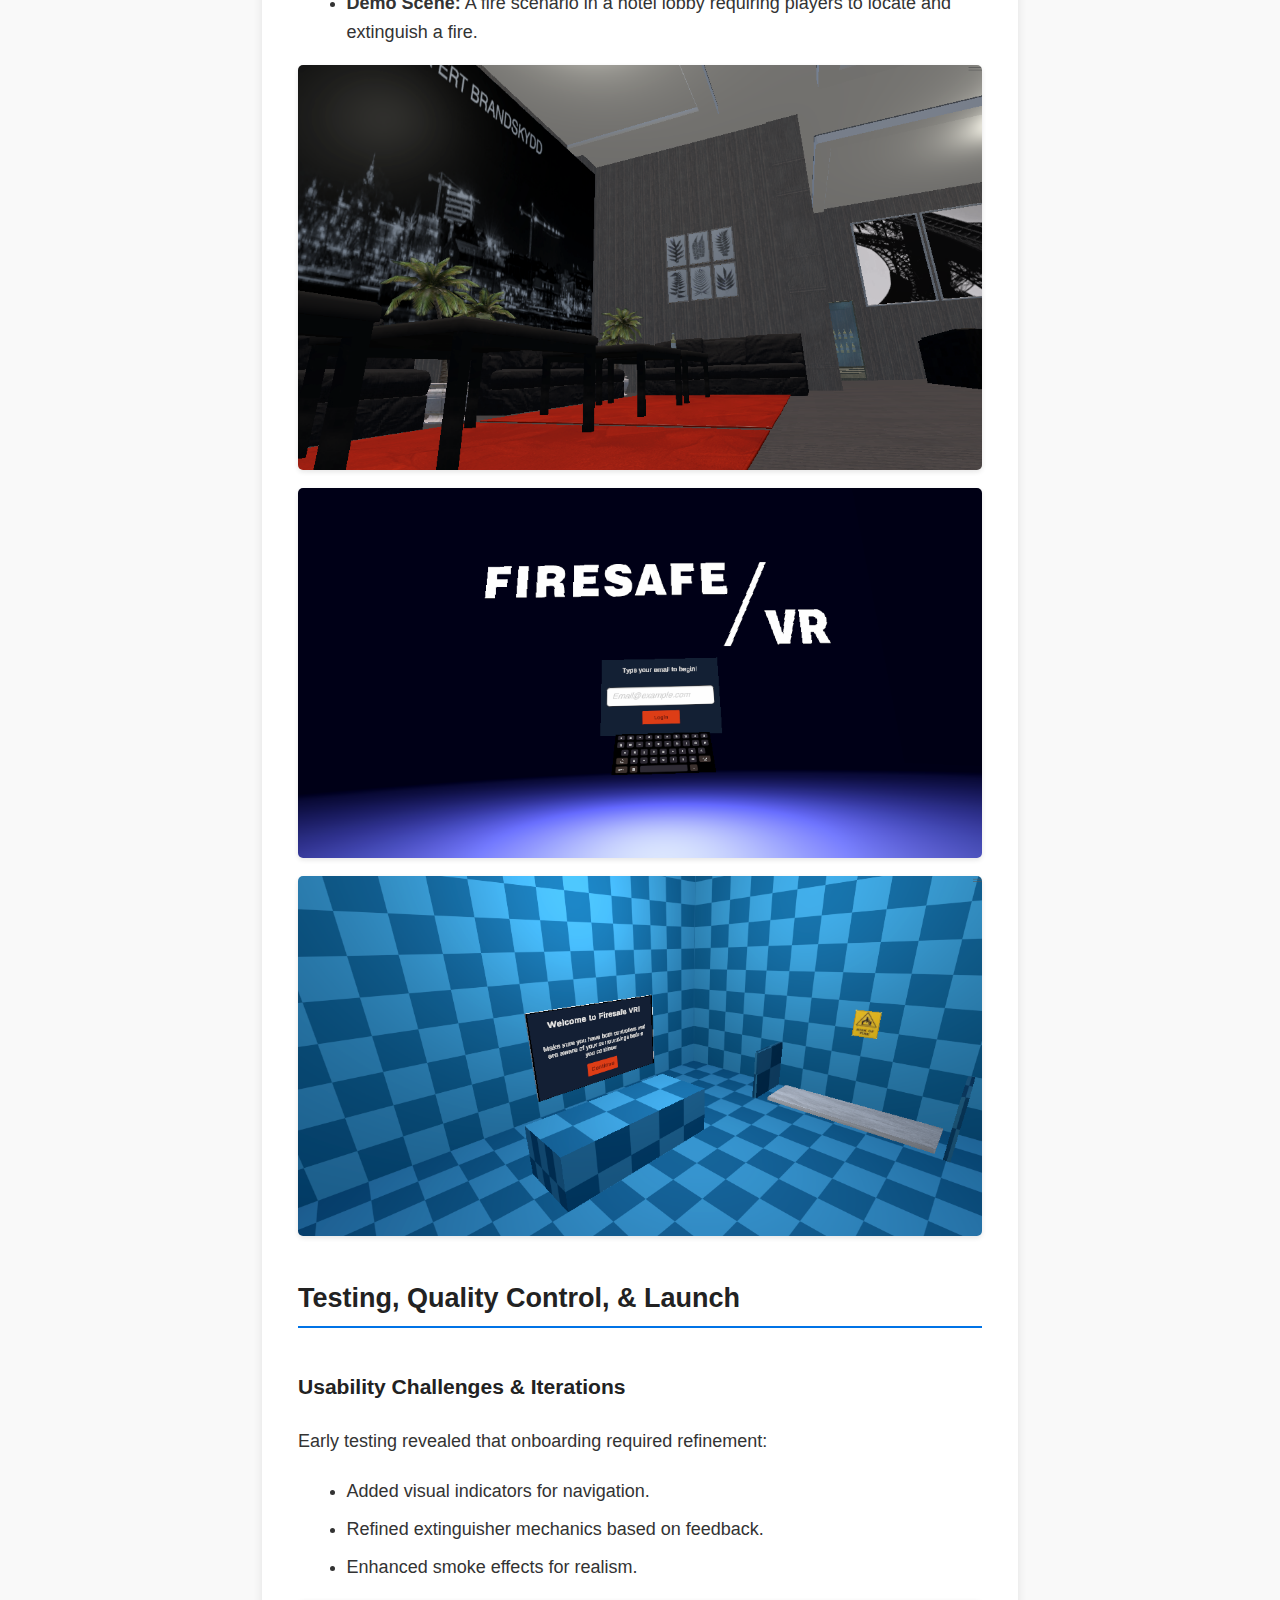
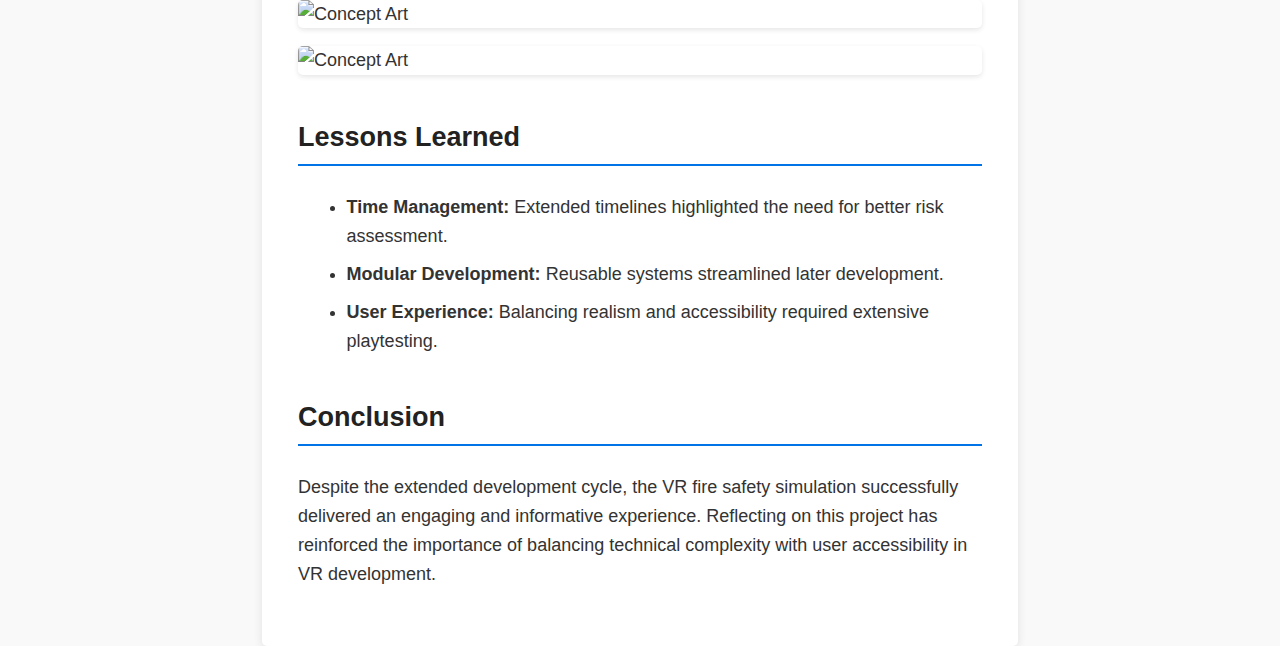
==== commit e6db939d: "Basic Blog post added" ====
--- a/firesafe_post.html
+++ b/firesafe_post.html
@@ -1,123 +1,134 @@
 <!DOCTYPE HTML>
-<!--
-    Case Study Template
-    Using: Read Only by HTML5 UP
-    html5up.net | @ajlkn
--->
 <html>
 <head>
-    <title>Case Study - Project Name</title>
+    <title>Case Study - VR Fire Safety Simulation</title>
     <meta charset="utf-8">
     <meta name="viewport" content="width=device-width, initial-scale=1, user-scalable=no">
-    <link rel="stylesheet" href="assets/css/main.css">
+    <link rel="stylesheet" href="assets/css/blog.css">
 </head>
 <body class="is-preload">
+    <div id="post">
+        <article class="container">
 
-    <!-- Wrapper -->
-    <div id="post">
+            <div class="video-banner" data-position="center">
+                <video autoplay muted loop id="header-video">
+                    <source src="images/firesafe/PromoVideo 1.mp4" type="video/mp4">
+                    Your browser does not support the video tag.
+                </video>
+            </div>
 
-        <!-- Main -->
+            <header class="major">
+                <h2>Postmortem: VR Fire Safety Simulation for FireSafe</h2>
+            </header>
+            
+            <section>
+                <h2>Introduction</h2>
+                <p>Revisiting this project years after its completion has provided an opportunity to reflect on both its successes and challenges. The project, developed in cooperation with CrashCourse for FireSafe, aimed to create an immersive fire safety training simulation using VR. This postmortem highlights key design decisions, technical implementations, and lessons learned along the way.</p>
+            </section>
+            
+            <section>
+                <h2>Project Overview</h2>
+                <p>Initially scoped as a three-month sprint during the summer, the project ultimately spanned approximately nine months due to delays in obtaining permissions and design guidelines. Despite these setbacks, the project can be divided into three distinct phases:</p>
+                <ul>
+                    <li><strong>Pre-production</strong> – Establishing core systems and design choices.</li>
+                    <li><strong>Production</strong> – Sourcing assets, structuring the simulation’s flow, and implementing key mechanics.</li>
+                    <li><strong>Testing, Quality Control, and Launch</strong> – Refining interactions, improving usability, and ensuring a polished final product.</li>
+                </ul>
+            </section>
+            
+            <section>
+                <h2>Pre-production</h2>
+                <h3>Project Definition & Constraints</h3>
+                <p>At the outset, the project’s goals were unclear. As the sole developer, I focused on identifying essential components that would define the experience. One of my first steps was analyzing CrashCourse’s previous project, <em>Go Save Them VR</em>, to understand how its mechanics and design choices could inform this new simulation.</p>
+            </section>
 
-            <article class="container">
+            <section>
+                <h2>Core Systems</h2>
+                <h3>Fire Extinguisher Interaction</h3>
+                <p>The fire extinguisher was the most critical element and underwent multiple iterations to achieve a balance of realism and usability. </p>
+                <ul>
+                    <li><strong>Holding Mechanic:</strong> Implemented using Unity’s XR Toolkit, allowing realistic two-hand grip.</li>
+                    <li><strong>Pin Removal:</strong> Used a soft joint system to prevent accidental detachment.</li>
+                    <li><strong>Spray Mechanism:</strong> Leveraged Unity’s particle system, balancing performance with realism.</li>
+                </ul>
+            </section>
 
-                <div class="video-banner" data-position="center">
-                    <video autoplay muted loop id="header-video">
-                        <source src="images/header_video.mp4" type="video/mp4">
-                        Your browser does not support the video tag.
-                    </video>
-                </div>
-                
-                <!-- Title Section -->
-                <header>
-                    <h2>Project Name: The Development Process</h2>
-                    <p>Case Study on [Game/Animation Name]</p>
-                    <span class="date">Published on March 18, 2025</span>
-                </header>
+            <div class="image" data-position="center">
+                <img src="images/firesafe/spray_on_floor.png" alt="Initial floor spray tests">
+                <img src="images/firesafe/spray_on_floor.png" alt="Fire extinguisher model">
+            </div>
+            
+            <section>
+                <h3>Fire System</h3>
+                <p>The simulation used <em>Ignis</em>, an asset that provided interactive fire behavior but required significant modifications to meet the training objectives.</p>
+                <ul>
+                    <li><strong>Controlled Spread:</strong> Prevented instant fire propagation by defining fire volumes.</li>
+                    <li><strong>Persistence of Fire:</strong> Adjusted extinguishing behavior to reinforce proper technique.</li>
+                    <li><strong>Player Guidance:</strong> Added visual indicators to improve learning outcomes.</li>
+                </ul>
+            </section>
 
-                <!-- Introduction -->
-                <section>
-                    <p>
-                        This case study explores the development of <strong>[Project Name]</strong>, a [game/animation] created using [Unity/Blender/etc.].
-                        I’ll walk through my design choices, technical challenges, and creative process from start to finish.
-                    </p>
-                    <img src="images/project_banner.jpg" alt="Project Banner" class="image fit">
-                </section>
+            <div class="image" data-position="center">
+                <img src="images/firesafe/smoke-buildup.png" alt="Smoke Build-up Test Environment">
+                <img src="images/firesafe/laptop_fire.png" alt="Laptop on Fire">
+            </div>
+            
+            <section>
+                <h2>Production</h2>
+                <h3>Establishing Requirements</h3>
+                <p>Once development resumed, finalized requirements from FireSafe allowed for structured milestone planning. Features were broken down into prioritized milestones, tracked using Trello.</p>
+            </section>
 
-                <!-- Section 1: Ideation & Planning -->
-                <section>
-                    <h2>1. Concept & Planning</h2>
-                    <p>
-                        Before development began, I created a series of concept sketches and prototypes to define the project's core mechanics and artistic style.
-                    </p>
-                    <img src="images/concept_art.jpg" alt="Concept Art" class="image fit">
-                </section>
+            <div class="image" data-position="center">
+                <img src="images/firesafe/trello.png" alt="Trello working environment and planning">
+            </div>
+            
+            <section>
+                <h3>Game Flow & Levels</h3>
+                <p>The simulation was designed for unsupervised use, requiring intuitive onboarding. Three scenes were created:</p>
+                <ul>
+                    <li><strong>Entry Scene:</strong> Users input their information.</li>
+                    <li><strong>Tutorial Scene:</strong> Training on VR locomotion and extinguisher usage.</li>
+                    <li><strong>Demo Scene:</strong> A fire scenario in a hotel lobby requiring players to locate and extinguish a fire.</li>
+                </ul>
+            </section>
 
-                <!-- Section 2: Development Process -->
-                <section>
-                    <h2>2. Development & Implementation</h2>
-                    <p>
-                        Using <strong>[Tools Used]</strong>, I programmed key mechanics such as [e.g., AI behavior, physics, animation systems].
-                        Below is a breakdown of the technical implementation.
-                    </p>
-                    <ul>
-                        <li>🛠 Built character movement in Unity using C#.</li>
-                        <li>🎨 Created 3D assets and rigging in Blender.</li>
-                        <li>💡 Implemented real-time lighting for improved aesthetics.</li>
-                    </ul>
-                    <img src="images/development_screenshot.jpg" alt="Development Screenshot" class="image fit">
-                </section>
+            <div class="image" data-position="center">
+                <img src="images/firesafe/model_shot1.png" alt="Concept Art">
+                <img src="images/firesafe/model_shot3.png" alt="Concept Art">
+                <img src="images/firesafe/model_shot5.png" alt="Concept Art">
+            </div>
+            
+            <section>
+                <h2>Testing, Quality Control, & Launch</h2>
+                <h3>Usability Challenges & Iterations</h3>
+                <p>Early testing revealed that onboarding required refinement:</p>
+                <ul>
+                    <li>Added visual indicators for navigation.</li>
+                    <li>Refined extinguisher mechanics based on feedback.</li>
+                    <li>Enhanced smoke effects for realism.</li>
+                </ul>
+            </section>
+            
+            <div class="image" data-position="center">
+                <img src="images/firesafe/ConceptArt.png" alt="Concept Art">
+                <img src="images/firesafe/ConceptArt.png" alt="Concept Art">
+            </div>
 
-                <!-- Section 3: Challenges & Solutions -->
-                <section>
-                    <h2>3. Challenges & Solutions</h2>
-                    <p>
-                        One of the major challenges was optimizing performance for real-time rendering. To overcome this:
-                    </p>
-                    <blockquote>
-                        "I used LOD (Level of Detail) models and texture baking to reduce draw calls, improving FPS by 30%."
-                    </blockquote>
-                    <img src="images/optimization.jpg" alt="Optimization Process" class="image fit">
-                </section>
-
-                <!-- Conclusion -->
-                <section>
-                    <h2>Conclusion & Results</h2>
-                    <p>
-                        After months of work, <strong>[Project Name]</strong> was successfully launched. The game/animation received positive feedback for its
-                        [e.g., visuals, mechanics, storytelling]. Below is a demo video showcasing the final product:
-                    </p>
-                    <video controls class="video fit">
-                        <source src="videos/final_demo.mp4" type="video/mp4">
-                        Your browser does not support the video tag.
-                    </video>
-                </section>
-
-                <!-- Call to Action -->
-                <footer>
-                    <p>Want to see more? Check out the full project repository below:</p>
-                    <ul class="actions special">
-                        <li><a href="https://github.com/yourrepo" class="button">View on GitHub</a></li>
-                    </ul>
-                </footer>
-
-            </article>
-
-
-        <!-- Footer -->
-        <footer id="footer">
-            <p>© 2025 Filip Karlsson. All rights reserved.</p>
-        </footer>
-
+            <section>
+                <h2>Lessons Learned</h2>
+                <ul>
+                    <li><strong>Time Management:</strong> Extended timelines highlighted the need for better risk assessment.</li>
+                    <li><strong>Modular Development:</strong> Reusable systems streamlined later development.</li>
+                    <li><strong>User Experience:</strong> Balancing realism and accessibility required extensive playtesting.</li>
+                </ul>
+            </section>
+            
+            <section>
+                <h2>Conclusion</h2>
+                <p>Despite the extended development cycle, the VR fire safety simulation successfully delivered an engaging and informative experience. Reflecting on this project has reinforced the importance of balancing technical complexity with user accessibility in VR development.</p>
+            </section>
+        </article>
     </div>
-
-    <!-- Scripts -->
-    <script src="assets/js/jquery.min.js"></script>
-    <script src="assets/js/jquery.scrollex.min.js"></script>
-    <script src="assets/js/jquery.scrolly.min.js"></script>
-    <script src="assets/js/browser.min.js"></script>
-    <script src="assets/js/breakpoints.min.js"></script>
-    <script src="assets/js/util.js"></script>
-    <script src="assets/js/main.js"></script>
-
 </body>
 </html>
--- a/assets/css/blog.css
+++ b/assets/css/blog.css
@@ -0,0 +1,140 @@
+* {
+    box-sizing: border-box;
+    margin: 0;
+    padding: 0;
+}
+
+html {
+    overflow-y: scroll;
+    height: 100%;
+    font: 16px/1.6 "Arial", sans-serif;
+    word-wrap: break-word;
+    margin: 0 auto;
+    padding: 0;
+    background-color: #f9f9f9;
+    color: #333;
+}
+
+@media (min-width: 768px) {
+    html {
+        font-size: 18px;
+        max-width: 42em;
+    }
+}
+
+h1, h2, h3, h4 {
+    margin: 2.5rem 0 1.5rem 0;
+    line-height: 1.3;
+    color: #222;
+}
+
+h2 {
+    border-bottom: 2px solid #0073e6;
+    padding-bottom: 0.5rem;
+}
+
+a {
+    color: #0073e6;
+    text-decoration: none;
+    font-weight: bold;
+}
+
+a:hover, a:focus {
+    text-decoration: underline;
+}
+
+p {
+    margin: 1.2em 0;
+}
+
+ul, ol {
+    margin: 1em 0 1em 1.5em;
+    padding-left: 1.2em;
+}
+
+ul li, ol li {
+    margin-bottom: 0.5em;
+}
+
+blockquote {
+    padding: 1em;
+    font-style: italic;
+    border-left: 3px solid #0073e6;
+    background: #f5f5f5;
+}
+
+pre, code {
+    background-color: #eee;
+    padding: 0.2em 0.4em;
+    border-radius: 3px;
+    font-family: monospace;
+}
+
+table {
+    width: 100%;
+    border-collapse: collapse;
+    margin: 1.5em 0;
+    background: white;
+}
+
+table th, table td {
+    padding: 0.75em;
+    border-bottom: 1px solid #ddd;
+}
+
+table tr:nth-child(even) {
+    background-color: rgba(200, 200, 200, 0.2);
+}
+
+img {
+    max-width: 100%;
+    height: auto;
+    display: block;
+    margin: 1em auto;
+    border-radius: 5px;
+    box-shadow: 0px 2px 5px rgba(0, 0, 0, 0.1);
+}
+
+/* Video Banner */
+.video-banner {
+    position: relative;
+    width: 100%;
+    height: 50vh;
+    overflow: hidden;
+}
+
+#header-video {
+    width: 100%;
+    height: 100%;
+    object-fit: cover;
+}
+
+.video-banner::before {
+    content: "";
+    position: absolute;
+    top: 0;
+    left: 0;
+    width: 100%;
+    height: 100%;
+    background: rgba(0, 0, 0, 0.3);
+}
+
+header {
+    display: flex;
+    justify-content: center;
+    text-align: left;
+    margin-bottom: 2rem;
+}
+
+header h2 {
+    color: #0073e6;
+    font-size: 2rem;
+    /* text-shadow: 2px 2px 4px rgba(0, 0, 0, 0.5); */
+}
+
+.container {
+    padding: 2rem;
+    background: white;
+    border-radius: 5px;
+    box-shadow: 0px 2px 10px rgba(0, 0, 0, 0.1);
+}
